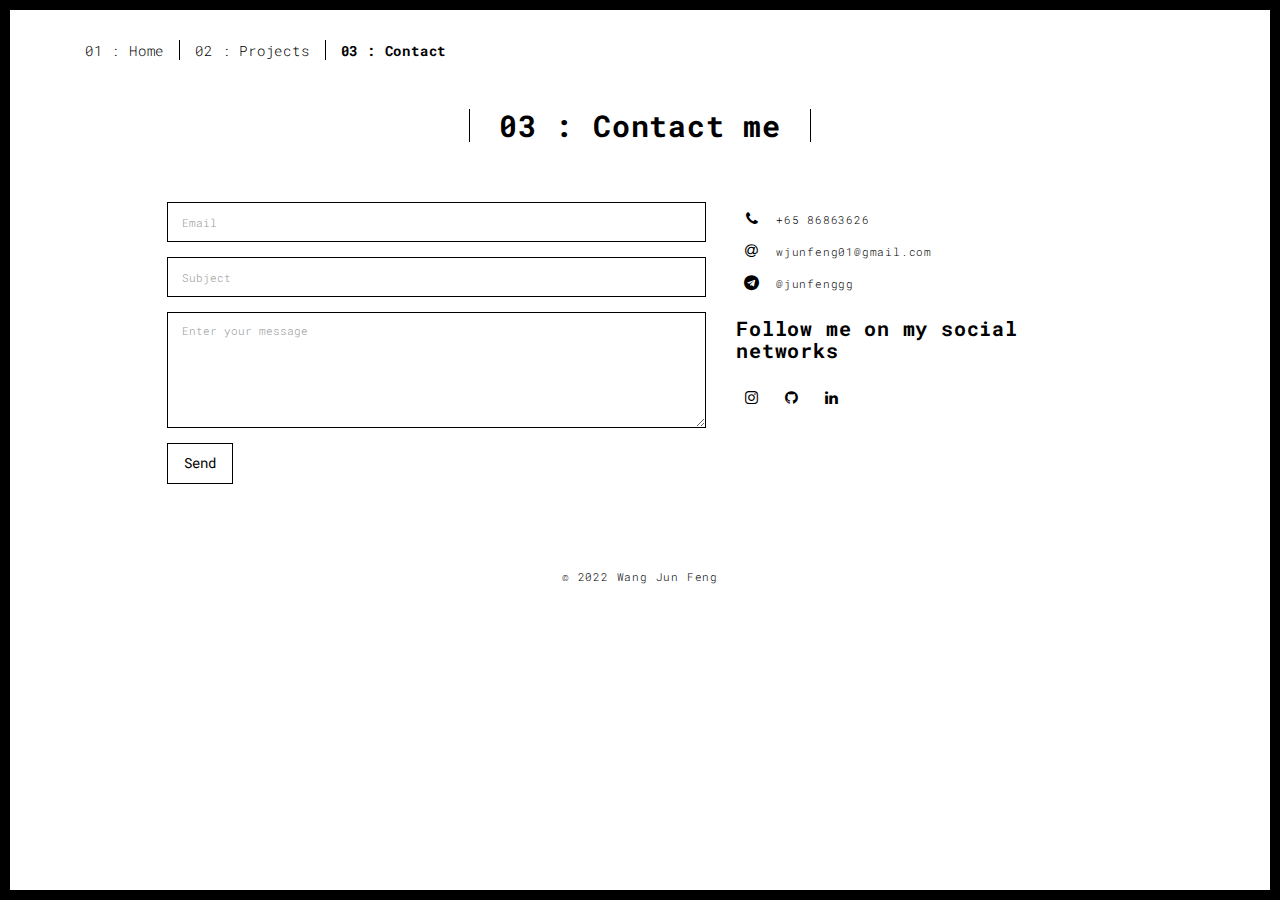
==== contact.html @ 7b4692ae "Initial commit" ====
<!DOCTYPE html>
<html lang="en">

<head>
  <meta charset="UTF-8">
  <meta content="IE=edge" http-equiv="X-UA-Compatible">
  <meta content="width=device-width,initial-scale=1" name="viewport">
  <meta content="description" name="description">
  <meta name="google" content="notranslate" />
  <meta content="Mashup templates have been developped by Orson.io team" name="author">

  <!-- Disable tap highlight on IE -->
  <meta name="msapplication-tap-highlight" content="no">

  <link rel="apple-touch-icon" sizes="180x180" href="./assets/apple-icon-180x180.png">
  <link rel="icon" href="favicon.ico">

  <title>Jun Feng's Site</title>

<link href="./main.3f6952e4.css" rel="stylesheet"></head>

<body class="">
<div id="site-border-left"></div>
<div id="site-border-right"></div>
<div id="site-border-top"></div>
<div id="site-border-bottom"></div>
 <!-- Add your content of header -->
<header>
  <nav class="navbar  navbar-fixed-top navbar-default">
    <div class="container">
        <button type="button" class="navbar-toggle collapsed" data-toggle="collapse" data-target="#navbar-collapse" aria-expanded="false">
          <span class="sr-only">Toggle navigation</span>
          <span class="icon-bar"></span>
          <span class="icon-bar"></span>
          <span class="icon-bar"></span>
        </button>

      <div class="collapse navbar-collapse" id="navbar-collapse">
        <ul class="nav navbar-nav ">
          <li><a href="./index.html" title="">01 : Home</a></li>
          <!-- <li><a href="./works.html" title="">02 : Works</a></li> -->
          <li><a href="./about.html" title="">02 : Projects</a></li>
          <li><a href="./contact.html" title="">03 : Contact</a></li>
          <!-- <li><a href="./components.html" title="">04 : Components</a></li> -->
        </ul>


      </div>
    </div>
  </nav>
</header>

<div class="section-container">
    <div class="container">
      <div class="row">
        <div class="col-xs-12">
          <div class="section-container-spacer text-center">
            <h1 class="h2">03 : Contact me</h1>
          </div>

          <div class="row">
            <div class="col-md-10 col-md-offset-1">
               <form action="mailto:wjunfeng01@gmail.com" class="reveal-content">
                  <div class="row">
                    <div class="col-md-7">
                      <div class="form-group">
                        <input type="email" class="form-control" id="email" placeholder="Email">
                      </div>
                      <div class="form-group">
                        <input type="text" class="form-control" id="subject" placeholder="Subject">
                      </div>
                      <div class="form-group">
                        <textarea class="form-control" rows="5" placeholder="Enter your message"></textarea>
                      </div>
                      <button type="submit" class="btn btn-default btn-lg">Send</button>
                    </div>
                    <div class="col-md-5 address-container">
                      <ul class="list-unstyled">
                        <li>
                          <span class="fa-icon">
                            <i class="fa fa-phone" aria-hidden="true"></i>
                          </span>
                          +65 86863626
                        </li>
                        <li>
                          <span class="fa-icon">
                            <i class="fa fa-at" aria-hidden="true"></i>
                          </span>
                          wjunfeng01@gmail.com
                        </li>
                        <li>
                          <span class="fa-icon">
                            <i class="fa fa fa-telegram" aria-hidden="true"></i>
                          </span>
                          @junfenggg
                        </li>
                      </ul>
                      <h3>Follow me on my social networks</h3>
                      <a href="https://www.instagram.com/invites/contact/?i=yk7pyolo1r8c&utm_content=5q2bgt" title="" class="fa-icon">
                        <i class="fa fa-instagram"></i>
                      </a>
                      <a href="https://github.com/wjunfeng01" title="" class="fa-icon">
                        <i class="fa fa-github"></i>
                      </a>
                      <a href="https://www.linkedin.com/in/wang-jun-feng-20235a168" title="" class="fa-icon">
                        <i class="fa fa-linkedin"></i>
                      </a>

                    </div>
                  </div>
                </form>
            </div>

          </div>

       </div>
      </div>
    </div>
  </div>


<footer class="footer-container text-center">
  <div class="container">
    <div class="row">
      <div class="col-xs-12">
        <p class="copyright">© 2022 Wang Jun Feng</p>
      </div>
    </div>
  </div>
</footer>

<script>
  document.addEventListener("DOMContentLoaded", function (event) {
     navActivePage();
  });
</script>

<!-- Google Analytics: change UA-XXXXX-X to be your site's ID

<script>
  (function (i, s, o, g, r, a, m) {
    i['GoogleAnalyticsObject'] = r; i[r] = i[r] || function () {
      (i[r].q = i[r].q || []).push(arguments)
    }, i[r].l = 1 * new Date(); a = s.createElement(o),
      m = s.getElementsByTagName(o)[0]; a.async = 1; a.src = g; m.parentNode.insertBefore(a, m)
  })(window, document, 'script', '//www.google-analytics.com/analytics.js', 'ga');
  ga('create', 'UA-XXXXX-X', 'auto');
  ga('send', 'pageview');
</script>

--> <script type="text/javascript" src="./main.70a66962.js"></script></body>

</html>
---- main.3f6952e4.css ----
@import url(https://fonts.googleapis.com/css?family=Roboto:900|Roboto+Mono:300,400,700);
@import url(https://maxcdn.bootstrapcdn.com/font-awesome/4.7.0/css/font-awesome.min.css);

/*!
 * Bootstrap v3.3.7 (http://getbootstrap.com)
 * Copyright 2011-2016 Twitter, Inc.
 * Licensed under MIT (https://github.com/twbs/bootstrap/blob/master/LICENSE)
 */
/*! normalize.css v3.0.3 | MIT License | github.com/necolas/normalize.css */
html {
  font-family: sans-serif;
  -ms-text-size-adjust: 100%;
  -webkit-text-size-adjust: 100%
}

body {
  margin: 0
}

article, aside, details, figcaption, figure, footer, header, hgroup, main, menu, nav, section, summary {
  display: block
}

audio, canvas, progress, video {
  display: inline-block;
  vertical-align: baseline
}

audio:not([controls]) {
  display: none;
  height: 0
}

[hidden], template {
  display: none
}

a {
  background-color: transparent
}

a:active, a:hover {
  outline: 0
}

abbr[title] {
  border-bottom: 1px dotted
}

b, strong {
  font-weight: 700
}

dfn {
  font-style: italic
}

h1 {
  font-size: 2em;
  margin: .67em 0
}

mark {
  background: #ff0;
  color: #000
}

small {
  font-size: 80%
}

sub, sup {
  font-size: 75%;
  line-height: 0;
  position: relative;
  vertical-align: baseline
}

sup {
  top: -.5em
}

sub {
  bottom: -.25em
}

img {
  border: 0
}

svg:not(:root) {
  overflow: hidden
}

figure {
  margin: 1em 40px
}

hr {
  box-sizing: content-box;
  height: 0
}

pre {
  overflow: auto
}

code, kbd, pre, samp {
  font-family: monospace, monospace;
  font-size: 1em
}

button, input, optgroup, select, textarea {
  color: inherit;
  font: inherit;
  margin: 0
}

button {
  overflow: visible
}

button, select {
  text-transform: none
}

button, html input[type=button], input[type=reset], input[type=submit] {
  -webkit-appearance: button;
  cursor: pointer
}

button[disabled], html input[disabled] {
  cursor: default
}

button::-moz-focus-inner, input::-moz-focus-inner {
  border: 0;
  padding: 0
}

input {
  line-height: normal
}

input[type=checkbox], input[type=radio] {
  box-sizing: border-box;
  padding: 0
}

input[type=number]::-webkit-inner-spin-button, input[type=number]::-webkit-outer-spin-button {
  height: auto
}

input[type=search] {
  -webkit-appearance: textfield;
  box-sizing: content-box
}

input[type=search]::-webkit-search-cancel-button, input[type=search]::-webkit-search-decoration {
  -webkit-appearance: none
}

fieldset {
  border: 1px solid silver;
  margin: 0 2px;
  padding: .35em .625em .75em
}

textarea {
  overflow: auto
}

optgroup {
  font-weight: 700
}

table {
  border-collapse: collapse;
  border-spacing: 0
}

td, th {
  padding: 0
}

/*! Source: https://github.com/h5bp/html5-boilerplate/blob/master/src/css/main.css */
@media print {
  *, :after, :before {
    background: transparent !important;
    color: #000 !important;
    box-shadow: none !important;
    text-shadow: none !important
  }

  a, a:visited {
    text-decoration: underline
  }

  a[href]:after {
    content: " (" attr(href) ")"
  }

  abbr[title]:after {
    content: " (" attr(title) ")"
  }

  a[href^="#"]:after, a[href^="javascript:"]:after {
    content: ""
  }

  blockquote, pre {
    border: 1px solid #999;
    page-break-inside: avoid
  }

  thead {
    display: table-header-group
  }

  img, tr {
    page-break-inside: avoid
  }

  img {
    max-width: 100% !important
  }

  h2, h3, p {
    orphans: 3;
    widows: 3
  }

  h2, h3 {
    page-break-after: avoid
  }

  .navbar {
    display: none
  }

  .btn>.caret, .dropup>.btn>.caret {
    border-top-color: #000 !important
  }

  .label {
    border: 1px solid #000
  }

  .table {
    border-collapse: collapse !important
  }

  .table td, .table th {
    background-color: #fff !important
  }

  .table-bordered td, .table-bordered th {
    border: 1px solid #ddd !important
  }
}

*, :after, :before {
  -webkit-box-sizing: border-box;
  -moz-box-sizing: border-box;
  box-sizing: border-box
}

html {
  font-size: 10px;
  -webkit-tap-highlight-color: transparent
}

body {
  font-family: Roboto Mono, Helvetica, Arial, sans-serif;
  font-size: 11px;
  line-height: 1.78;
  color: #000;
  background-color: #fff
}

button, input, select, textarea {
  font-family: inherit;
  font-size: inherit;
  line-height: inherit
}

a {
  color: #001aff;
  text-decoration: none
}

a:focus, a:hover {
  color: #0012b3;
  text-decoration: underline
}

a:focus {
  outline: 5px auto -webkit-focus-ring-color;
  outline-offset: -2px
}

figure {
  margin: 0
}

img {
  vertical-align: middle
}

.img-responsive {
  display: block;
  max-width: 100%;
  height: auto
}

.img-rounded {
  border-radius: 0
}

.img-thumbnail {
  padding: 4px;
  line-height: 1.78;
  background-color: #fff;
  border: 1px solid #ddd;
  border-radius: 0;
  -webkit-transition: all .2s ease-in-out;
  -o-transition: all .2s ease-in-out;
  transition: all .2s ease-in-out;
  display: inline-block;
  max-width: 100%;
  height: auto
}

.img-circle {
  border-radius: 50%
}

hr {
  margin-top: 19px;
  margin-bottom: 19px;
  border: 0;
  border-top: 1px solid #eee
}

.sr-only {
  position: absolute;
  width: 1px;
  height: 1px;
  margin: -1px;
  padding: 0;
  overflow: hidden;
  clip: rect(0, 0, 0, 0);
  border: 0
}

.sr-only-focusable:active, .sr-only-focusable:focus {
  position: static;
  width: auto;
  height: auto;
  margin: 0;
  overflow: visible;
  clip: auto
}

[role=button] {
  cursor: pointer
}

.h1, .h2, .h3, .h4, .h5, .h6, h1, h2, h3, h4, h5, h6 {
  font-family: Roboto Mono, Helvetica, Arial, sans-serif;
  font-weight: 700;
  line-height: 1.1;
  color: #000
}

.h1 .small, .h1 small, .h2 .small, .h2 small, .h3 .small, .h3 small, .h4 .small, .h4 small, .h5 .small, .h5 small, .h6 .small, .h6 small, h1 .small, h1 small, h2 .small, h2 small, h3 .small, h3 small, h4 .small, h4 small, h5 .small, h5 small, h6 .small, h6 small {
  font-weight: 400;
  line-height: 1;
  color: #777
}

.h1, .h2, .h3, h1, h2, h3 {
  margin-top: 19px;
  margin-bottom: 9.5px
}

.h1 .small, .h1 small, .h2 .small, .h2 small, .h3 .small, .h3 small, h1 .small, h1 small, h2 .small, h2 small, h3 .small, h3 small {
  font-size: 65%
}

.h4, .h5, .h6, h4, h5, h6 {
  margin-top: 9.5px;
  margin-bottom: 9.5px
}

.h4 .small, .h4 small, .h5 .small, .h5 small, .h6 .small, .h6 small, h4 .small, h4 small, h5 .small, h5 small, h6 .small, h6 small {
  font-size: 75%
}

.h1, h1 {
  font-size: 70px
}

.h2, h2 {
  font-size: 30px
}

.h3, h3 {
  font-size: 20px
}

.h4, .h5, h4, h5 {
  font-size: 11px
}

.h6, h6 {
  font-size: 10px
}

p {
  margin: 0 0 9.5px
}

.lead {
  margin-bottom: 19px;
  font-size: 12px;
  font-weight: 300;
  line-height: 1.4
}

@media (min-width:768px) {
  .lead {
    font-size: 16.5px
  }
}

.small, small {
  font-size: 90%
}

.mark, mark {
  background-color: #fcf8e3;
  padding: .2em
}

.text-left {
  text-align: left
}

.text-right {
  text-align: right
}

.text-center {
  text-align: center
}

.text-justify {
  text-align: justify
}

.text-nowrap {
  white-space: nowrap
}

.text-lowercase {
  text-transform: lowercase
}

.initialism, .text-uppercase {
  text-transform: uppercase
}

.text-capitalize {
  text-transform: capitalize
}

.text-muted {
  color: #777
}

.text-primary {
  color: #001aff
}

a.text-primary:focus, a.text-primary:hover {
  color: #0015cc
}

.text-success {
  color: #fff
}

a.text-success:focus, a.text-success:hover {
  color: #e6e6e6
}

.text-info {
  color: #31708f
}

a.text-info:focus, a.text-info:hover {
  color: #245269
}

.text-warning {
  color: #8a6d3b
}

a.text-warning:focus, a.text-warning:hover {
  color: #66512c
}

.text-danger {
  color: #fff
}

a.text-danger:focus, a.text-danger:hover {
  color: #e6e6e6
}

.bg-primary {
  color: #fff;
  background-color: #001aff
}

a.bg-primary:focus, a.bg-primary:hover {
  background-color: #0015cc
}

.bg-success, a.bg-success:focus, a.bg-success:hover {
  background-color: #000
}

.bg-info {
  background-color: #d9edf7
}

a.bg-info:focus, a.bg-info:hover {
  background-color: #afd9ee
}

.bg-warning {
  background-color: #fcf8e3
}

a.bg-warning:focus, a.bg-warning:hover {
  background-color: #f7ecb5
}

.bg-danger {
  background-color: red
}

a.bg-danger:focus, a.bg-danger:hover {
  background-color: #c00
}

.page-header {
  padding-bottom: 8.5px;
  margin: 38px 0 19px;
  border-bottom: 1px solid #eee
}

ol, ul {
  margin-top: 0;
  margin-bottom: 9.5px
}

ol ol, ol ul, ul ol, ul ul {
  margin-bottom: 0
}

.list-inline, .list-unstyled {
  padding-left: 0;
  list-style: none
}

.list-inline {
  margin-left: -5px
}

.list-inline>li {
  display: inline-block;
  padding-left: 5px;
  padding-right: 5px
}

dl {
  margin-top: 0;
  margin-bottom: 19px
}

dd, dt {
  line-height: 1.78
}

dt {
  font-weight: 700
}

dd {
  margin-left: 0
}

.dl-horizontal dd:after, .dl-horizontal dd:before {
  content: " ";
  display: table
}

.dl-horizontal dd:after {
  clear: both
}

@media (min-width:768px) {
  .dl-horizontal dt {
    float: left;
    width: 160px;
    clear: left;
    text-align: right;
    overflow: hidden;
    text-overflow: ellipsis;
    white-space: nowrap
  }

  .dl-horizontal dd {
    margin-left: 180px
  }
}

abbr[data-original-title], abbr[title] {
  cursor: help;
  border-bottom: 1px dotted #777
}

.initialism {
  font-size: 90%
}

blockquote {
  padding: 9.5px 19px;
  margin: 0 0 19px;
  font-size: 13.75px;
  border-left: 5px solid #eee
}

blockquote ol:last-child, blockquote p:last-child, blockquote ul:last-child {
  margin-bottom: 0
}

blockquote .small, blockquote footer, blockquote small {
  display: block;
  font-size: 80%;
  line-height: 1.78;
  color: #777
}

blockquote .small:before, blockquote footer:before, blockquote small:before {
  content: "\2014   \A0"
}

.blockquote-reverse, blockquote.pull-right {
  padding-right: 15px;
  padding-left: 0;
  border-right: 5px solid #eee;
  border-left: 0;
  text-align: right
}

.blockquote-reverse .small:before, .blockquote-reverse footer:before, .blockquote-reverse small:before, blockquote.pull-right .small:before, blockquote.pull-right footer:before, blockquote.pull-right small:before {
  content: ""
}

.blockquote-reverse .small:after, .blockquote-reverse footer:after, .blockquote-reverse small:after, blockquote.pull-right .small:after, blockquote.pull-right footer:after, blockquote.pull-right small:after {
  content: "\A0   \2014"
}

address {
  margin-bottom: 19px;
  font-style: normal;
  line-height: 1.78
}

code, kbd, pre, samp {
  font-family: Menlo, Monaco, Consolas, Courier New, monospace
}

code {
  color: #c7254e;
  background-color: #f9f2f4
}

code, kbd {
  padding: 2px 4px;
  font-size: 90%;
  border-radius: 0
}

kbd {
  color: #fff;
  background-color: #333;
  box-shadow: inset 0 -1px 0 rgba(0, 0, 0, .25)
}

kbd kbd {
  padding: 0;
  font-size: 100%;
  font-weight: 700;
  box-shadow: none
}

pre {
  display: block;
  padding: 9px;
  margin: 0 0 9.5px;
  font-size: 10px;
  line-height: 1.78;
  word-break: break-all;
  word-wrap: break-word;
  color: #333;
  background-color: #f5f5f5;
  border: 1px solid #ccc;
  border-radius: 0
}

pre code {
  padding: 0;
  font-size: inherit;
  color: inherit;
  white-space: pre-wrap;
  background-color: transparent;
  border-radius: 0
}

.pre-scrollable {
  max-height: 340px;
  overflow-y: scroll
}

.container {
  margin-right: auto;
  margin-left: auto;
  padding-left: 15px;
  padding-right: 15px
}

.container:after, .container:before {
  content: " ";
  display: table
}

.container:after {
  clear: both
}

@media (min-width:768px) {
  .container {
    width: 750px
  }
}

@media (min-width:992px) {
  .container {
    width: 970px
  }
}

@media (min-width:1200px) {
  .container {
    width: 1170px
  }
}

.container-fluid {
  margin-right: auto;
  margin-left: auto;
  padding-left: 15px;
  padding-right: 15px
}

.container-fluid:after, .container-fluid:before {
  content: " ";
  display: table
}

.container-fluid:after {
  clear: both
}

.row {
  margin-left: -15px;
  margin-right: -15px
}

.row:after, .row:before {
  content: " ";
  display: table
}

.row:after {
  clear: both
}

.col-lg-1, .col-lg-2, .col-lg-3, .col-lg-4, .col-lg-5, .col-lg-6, .col-lg-7, .col-lg-8, .col-lg-9, .col-lg-10, .col-lg-11, .col-lg-12, .col-md-1, .col-md-2, .col-md-3, .col-md-4, .col-md-5, .col-md-6, .col-md-7, .col-md-8, .col-md-9, .col-md-10, .col-md-11, .col-md-12, .col-sm-1, .col-sm-2, .col-sm-3, .col-sm-4, .col-sm-5, .col-sm-6, .col-sm-7, .col-sm-8, .col-sm-9, .col-sm-10, .col-sm-11, .col-sm-12, .col-xs-1, .col-xs-2, .col-xs-3, .col-xs-4, .col-xs-5, .col-xs-6, .col-xs-7, .col-xs-8, .col-xs-9, .col-xs-10, .col-xs-11, .col-xs-12 {
  position: relative;
  min-height: 1px;
  padding-left: 15px;
  padding-right: 15px
}

.col-xs-1, .col-xs-2, .col-xs-3, .col-xs-4, .col-xs-5, .col-xs-6, .col-xs-7, .col-xs-8, .col-xs-9, .col-xs-10, .col-xs-11, .col-xs-12 {
  float: left
}

.col-xs-1 {
  width: 8.33333%
}

.col-xs-2 {
  width: 16.66667%
}

.col-xs-3 {
  width: 25%
}

.col-xs-4 {
  width: 33.33333%
}

.col-xs-5 {
  width: 41.66667%
}

.col-xs-6 {
  width: 50%
}

.col-xs-7 {
  width: 58.33333%
}

.col-xs-8 {
  width: 66.66667%
}

.col-xs-9 {
  width: 75%
}

.col-xs-10 {
  width: 83.33333%
}

.col-xs-11 {
  width: 91.66667%
}

.col-xs-12 {
  width: 100%
}

.col-xs-pull-0 {
  right: auto
}

.col-xs-pull-1 {
  right: 8.33333%
}

.col-xs-pull-2 {
  right: 16.66667%
}

.col-xs-pull-3 {
  right: 25%
}

.col-xs-pull-4 {
  right: 33.33333%
}

.col-xs-pull-5 {
  right: 41.66667%
}

.col-xs-pull-6 {
  right: 50%
}

.col-xs-pull-7 {
  right: 58.33333%
}

.col-xs-pull-8 {
  right: 66.66667%
}

.col-xs-pull-9 {
  right: 75%
}

.col-xs-pull-10 {
  right: 83.33333%
}

.col-xs-pull-11 {
  right: 91.66667%
}

.col-xs-pull-12 {
  right: 100%
}

.col-xs-push-0 {
  left: auto
}

.col-xs-push-1 {
  left: 8.33333%
}

.col-xs-push-2 {
  left: 16.66667%
}

.col-xs-push-3 {
  left: 25%
}

.col-xs-push-4 {
  left: 33.33333%
}

.col-xs-push-5 {
  left: 41.66667%
}

.col-xs-push-6 {
  left: 50%
}

.col-xs-push-7 {
  left: 58.33333%
}

.col-xs-push-8 {
  left: 66.66667%
}

.col-xs-push-9 {
  left: 75%
}

.col-xs-push-10 {
  left: 83.33333%
}

.col-xs-push-11 {
  left: 91.66667%
}

.col-xs-push-12 {
  left: 100%
}

.col-xs-offset-0 {
  margin-left: 0
}

.col-xs-offset-1 {
  margin-left: 8.33333%
}

.col-xs-offset-2 {
  margin-left: 16.66667%
}

.col-xs-offset-3 {
  margin-left: 25%
}

.col-xs-offset-4 {
  margin-left: 33.33333%
}

.col-xs-offset-5 {
  margin-left: 41.66667%
}

.col-xs-offset-6 {
  margin-left: 50%
}

.col-xs-offset-7 {
  margin-left: 58.33333%
}

.col-xs-offset-8 {
  margin-left: 66.66667%
}

.col-xs-offset-9 {
  margin-left: 75%
}

.col-xs-offset-10 {
  margin-left: 83.33333%
}

.col-xs-offset-11 {
  margin-left: 91.66667%
}

.col-xs-offset-12 {
  margin-left: 100%
}

@media (min-width:768px) {
  .col-sm-1, .col-sm-2, .col-sm-3, .col-sm-4, .col-sm-5, .col-sm-6, .col-sm-7, .col-sm-8, .col-sm-9, .col-sm-10, .col-sm-11, .col-sm-12 {
    float: left
  }

  .col-sm-1 {
    width: 8.33333%
  }

  .col-sm-2 {
    width: 16.66667%
  }

  .col-sm-3 {
    width: 25%
  }

  .col-sm-4 {
    width: 33.33333%
  }

  .col-sm-5 {
    width: 41.66667%
  }

  .col-sm-6 {
    width: 50%
  }

  .col-sm-7 {
    width: 58.33333%
  }

  .col-sm-8 {
    width: 66.66667%
  }

  .col-sm-9 {
    width: 75%
  }

  .col-sm-10 {
    width: 83.33333%
  }

  .col-sm-11 {
    width: 91.66667%
  }

  .col-sm-12 {
    width: 100%
  }

  .col-sm-pull-0 {
    right: auto
  }

  .col-sm-pull-1 {
    right: 8.33333%
  }

  .col-sm-pull-2 {
    right: 16.66667%
  }

  .col-sm-pull-3 {
    right: 25%
  }

  .col-sm-pull-4 {
    right: 33.33333%
  }

  .col-sm-pull-5 {
    right: 41.66667%
  }

  .col-sm-pull-6 {
    right: 50%
  }

  .col-sm-pull-7 {
    right: 58.33333%
  }

  .col-sm-pull-8 {
    right: 66.66667%
  }

  .col-sm-pull-9 {
    right: 75%
  }

  .col-sm-pull-10 {
    right: 83.33333%
  }

  .col-sm-pull-11 {
    right: 91.66667%
  }

  .col-sm-pull-12 {
    right: 100%
  }

  .col-sm-push-0 {
    left: auto
  }

  .col-sm-push-1 {
    left: 8.33333%
  }

  .col-sm-push-2 {
    left: 16.66667%
  }

  .col-sm-push-3 {
    left: 25%
  }

  .col-sm-push-4 {
    left: 33.33333%
  }

  .col-sm-push-5 {
    left: 41.66667%
  }

  .col-sm-push-6 {
    left: 50%
  }

  .col-sm-push-7 {
    left: 58.33333%
  }

  .col-sm-push-8 {
    left: 66.66667%
  }

  .col-sm-push-9 {
    left: 75%
  }

  .col-sm-push-10 {
    left: 83.33333%
  }

  .col-sm-push-11 {
    left: 91.66667%
  }

  .col-sm-push-12 {
    left: 100%
  }

  .col-sm-offset-0 {
    margin-left: 0
  }

  .col-sm-offset-1 {
    margin-left: 8.33333%
  }

  .col-sm-offset-2 {
    margin-left: 16.66667%
  }

  .col-sm-offset-3 {
    margin-left: 25%
  }

  .col-sm-offset-4 {
    margin-left: 33.33333%
  }

  .col-sm-offset-5 {
    margin-left: 41.66667%
  }

  .col-sm-offset-6 {
    margin-left: 50%
  }

  .col-sm-offset-7 {
    margin-left: 58.33333%
  }

  .col-sm-offset-8 {
    margin-left: 66.66667%
  }

  .col-sm-offset-9 {
    margin-left: 75%
  }

  .col-sm-offset-10 {
    margin-left: 83.33333%
  }

  .col-sm-offset-11 {
    margin-left: 91.66667%
  }

  .col-sm-offset-12 {
    margin-left: 100%
  }
}

@media (min-width:992px) {
  .col-md-1, .col-md-2, .col-md-3, .col-md-4, .col-md-5, .col-md-6, .col-md-7, .col-md-8, .col-md-9, .col-md-10, .col-md-11, .col-md-12 {
    float: left
  }

  .col-md-1 {
    width: 8.33333%
  }

  .col-md-2 {
    width: 16.66667%
  }

  .col-md-3 {
    width: 25%
  }

  .col-md-4 {
    width: 33.33333%
  }

  .col-md-5 {
    width: 41.66667%
  }

  .col-md-6 {
    width: 50%
  }

  .col-md-7 {
    width: 58.33333%
  }

  .col-md-8 {
    width: 66.66667%
  }

  .col-md-9 {
    width: 75%
  }

  .col-md-10 {
    width: 83.33333%
  }

  .col-md-11 {
    width: 91.66667%
  }

  .col-md-12 {
    width: 100%
  }

  .col-md-pull-0 {
    right: auto
  }

  .col-md-pull-1 {
    right: 8.33333%
  }

  .col-md-pull-2 {
    right: 16.66667%
  }

  .col-md-pull-3 {
    right: 25%
  }

  .col-md-pull-4 {
    right: 33.33333%
  }

  .col-md-pull-5 {
    right: 41.66667%
  }

  .col-md-pull-6 {
    right: 50%
  }

  .col-md-pull-7 {
    right: 58.33333%
  }

  .col-md-pull-8 {
    right: 66.66667%
  }

  .col-md-pull-9 {
    right: 75%
  }

  .col-md-pull-10 {
    right: 83.33333%
  }

  .col-md-pull-11 {
    right: 91.66667%
  }

  .col-md-pull-12 {
    right: 100%
  }

  .col-md-push-0 {
    left: auto
  }

  .col-md-push-1 {
    left: 8.33333%
  }

  .col-md-push-2 {
    left: 16.66667%
  }

  .col-md-push-3 {
    left: 25%
  }

  .col-md-push-4 {
    left: 33.33333%
  }

  .col-md-push-5 {
    left: 41.66667%
  }

  .col-md-push-6 {
    left: 50%
  }

  .col-md-push-7 {
    left: 58.33333%
  }

  .col-md-push-8 {
    left: 66.66667%
  }

  .col-md-push-9 {
    left: 75%
  }

  .col-md-push-10 {
    left: 83.33333%
  }

  .col-md-push-11 {
    left: 91.66667%
  }

  .col-md-push-12 {
    left: 100%
  }

  .col-md-offset-0 {
    margin-left: 0
  }

  .col-md-offset-1 {
    margin-left: 8.33333%
  }

  .col-md-offset-2 {
    margin-left: 16.66667%
  }

  .col-md-offset-3 {
    margin-left: 25%
  }

  .col-md-offset-4 {
    margin-left: 33.33333%
  }

  .col-md-offset-5 {
    margin-left: 41.66667%
  }

  .col-md-offset-6 {
    margin-left: 50%
  }

  .col-md-offset-7 {
    margin-left: 58.33333%
  }

  .col-md-offset-8 {
    margin-left: 66.66667%
  }

  .col-md-offset-9 {
    margin-left: 75%
  }

  .col-md-offset-10 {
    margin-left: 83.33333%
  }

  .col-md-offset-11 {
    margin-left: 91.66667%
  }

  .col-md-offset-12 {
    margin-left: 100%
  }
}

@media (min-width:1200px) {
  .col-lg-1, .col-lg-2, .col-lg-3, .col-lg-4, .col-lg-5, .col-lg-6, .col-lg-7, .col-lg-8, .col-lg-9, .col-lg-10, .col-lg-11, .col-lg-12 {
    float: left
  }

  .col-lg-1 {
    width: 8.33333%
  }

  .col-lg-2 {
    width: 16.66667%
  }

  .col-lg-3 {
    width: 25%
  }

  .col-lg-4 {
    width: 33.33333%
  }

  .col-lg-5 {
    width: 41.66667%
  }

  .col-lg-6 {
    width: 50%
  }

  .col-lg-7 {
    width: 58.33333%
  }

  .col-lg-8 {
    width: 66.66667%
  }

  .col-lg-9 {
    width: 75%
  }

  .col-lg-10 {
    width: 83.33333%
  }

  .col-lg-11 {
    width: 91.66667%
  }

  .col-lg-12 {
    width: 100%
  }

  .col-lg-pull-0 {
    right: auto
  }

  .col-lg-pull-1 {
    right: 8.33333%
  }

  .col-lg-pull-2 {
    right: 16.66667%
  }

  .col-lg-pull-3 {
    right: 25%
  }

  .col-lg-pull-4 {
    right: 33.33333%
  }

  .col-lg-pull-5 {
    right: 41.66667%
  }

  .col-lg-pull-6 {
    right: 50%
  }

  .col-lg-pull-7 {
    right: 58.33333%
  }

  .col-lg-pull-8 {
    right: 66.66667%
  }

  .col-lg-pull-9 {
    right: 75%
  }

  .col-lg-pull-10 {
    right: 83.33333%
  }

  .col-lg-pull-11 {
    right: 91.66667%
  }

  .col-lg-pull-12 {
    right: 100%
  }

  .col-lg-push-0 {
    left: auto
  }

  .col-lg-push-1 {
    left: 8.33333%
  }

  .col-lg-push-2 {
    left: 16.66667%
  }

  .col-lg-push-3 {
    left: 25%
  }

  .col-lg-push-4 {
    left: 33.33333%
  }

  .col-lg-push-5 {
    left: 41.66667%
  }

  .col-lg-push-6 {
    left: 50%
  }

  .col-lg-push-7 {
    left: 58.33333%
  }

  .col-lg-push-8 {
    left: 66.66667%
  }

  .col-lg-push-9 {
    left: 75%
  }

  .col-lg-push-10 {
    left: 83.33333%
  }

  .col-lg-push-11 {
    left: 91.66667%
  }

  .col-lg-push-12 {
    left: 100%
  }

  .col-lg-offset-0 {
    margin-left: 0
  }

  .col-lg-offset-1 {
    margin-left: 8.33333%
  }

  .col-lg-offset-2 {
    margin-left: 16.66667%
  }

  .col-lg-offset-3 {
    margin-left: 25%
  }

  .col-lg-offset-4 {
    margin-left: 33.33333%
  }

  .col-lg-offset-5 {
    margin-left: 41.66667%
  }

  .col-lg-offset-6 {
    margin-left: 50%
  }

  .col-lg-offset-7 {
    margin-left: 58.33333%
  }

  .col-lg-offset-8 {
    margin-left: 66.66667%
  }

  .col-lg-offset-9 {
    margin-left: 75%
  }

  .col-lg-offset-10 {
    margin-left: 83.33333%
  }

  .col-lg-offset-11 {
    margin-left: 91.66667%
  }

  .col-lg-offset-12 {
    margin-left: 100%
  }
}

table {
  background-color: transparent
}

caption {
  padding-top: 8px;
  padding-bottom: 8px;
  color: #777
}

caption, th {
  text-align: left
}

.table {
  width: 100%;
  max-width: 100%;
  margin-bottom: 19px
}

.table>tbody>tr>td, .table>tbody>tr>th, .table>tfoot>tr>td, .table>tfoot>tr>th, .table>thead>tr>td, .table>thead>tr>th {
  padding: 8px;
  line-height: 1.78;
  vertical-align: top;
  border-top: 1px solid #ddd
}

.table>thead>tr>th {
  vertical-align: bottom;
  border-bottom: 2px solid #ddd
}

.table>caption+thead>tr:first-child>td, .table>caption+thead>tr:first-child>th, .table>colgroup+thead>tr:first-child>td, .table>colgroup+thead>tr:first-child>th, .table>thead:first-child>tr:first-child>td, .table>thead:first-child>tr:first-child>th {
  border-top: 0
}

.table>tbody+tbody {
  border-top: 2px solid #ddd
}

.table .table {
  background-color: #fff
}

.table-condensed>tbody>tr>td, .table-condensed>tbody>tr>th, .table-condensed>tfoot>tr>td, .table-condensed>tfoot>tr>th, .table-condensed>thead>tr>td, .table-condensed>thead>tr>th {
  padding: 5px
}

.table-bordered, .table-bordered>tbody>tr>td, .table-bordered>tbody>tr>th, .table-bordered>tfoot>tr>td, .table-bordered>tfoot>tr>th, .table-bordered>thead>tr>td, .table-bordered>thead>tr>th {
  border: 1px solid #ddd
}

.table-bordered>thead>tr>td, .table-bordered>thead>tr>th {
  border-bottom-width: 2px
}

.table-striped>tbody>tr:nth-of-type(odd) {
  background-color: #f9f9f9
}

.table-hover>tbody>tr:hover {
  background-color: #f5f5f5
}

table col[class*=col-] {
  position: static;
  float: none;
  display: table-column
}

table td[class*=col-], table th[class*=col-] {
  position: static;
  float: none;
  display: table-cell
}

.table>tbody>tr.active>td, .table>tbody>tr.active>th, .table>tbody>tr>td.active, .table>tbody>tr>th.active, .table>tfoot>tr.active>td, .table>tfoot>tr.active>th, .table>tfoot>tr>td.active, .table>tfoot>tr>th.active, .table>thead>tr.active>td, .table>thead>tr.active>th, .table>thead>tr>td.active, .table>thead>tr>th.active {
  background-color: #f5f5f5
}

.table-hover>tbody>tr.active:hover>td, .table-hover>tbody>tr.active:hover>th, .table-hover>tbody>tr:hover>.active, .table-hover>tbody>tr>td.active:hover, .table-hover>tbody>tr>th.active:hover {
  background-color: #e8e8e8
}

.table-hover>tbody>tr.success:hover>td, .table-hover>tbody>tr.success:hover>th, .table-hover>tbody>tr:hover>.success, .table-hover>tbody>tr>td.success:hover, .table-hover>tbody>tr>th.success:hover, .table>tbody>tr.success>td, .table>tbody>tr.success>th, .table>tbody>tr>td.success, .table>tbody>tr>th.success, .table>tfoot>tr.success>td, .table>tfoot>tr.success>th, .table>tfoot>tr>td.success, .table>tfoot>tr>th.success, .table>thead>tr.success>td, .table>thead>tr.success>th, .table>thead>tr>td.success, .table>thead>tr>th.success {
  background-color: #000
}

.table>tbody>tr.info>td, .table>tbody>tr.info>th, .table>tbody>tr>td.info, .table>tbody>tr>th.info, .table>tfoot>tr.info>td, .table>tfoot>tr.info>th, .table>tfoot>tr>td.info, .table>tfoot>tr>th.info, .table>thead>tr.info>td, .table>thead>tr.info>th, .table>thead>tr>td.info, .table>thead>tr>th.info {
  background-color: #d9edf7
}

.table-hover>tbody>tr.info:hover>td, .table-hover>tbody>tr.info:hover>th, .table-hover>tbody>tr:hover>.info, .table-hover>tbody>tr>td.info:hover, .table-hover>tbody>tr>th.info:hover {
  background-color: #c4e3f3
}

.table>tbody>tr.warning>td, .table>tbody>tr.warning>th, .table>tbody>tr>td.warning, .table>tbody>tr>th.warning, .table>tfoot>tr.warning>td, .table>tfoot>tr.warning>th, .table>tfoot>tr>td.warning, .table>tfoot>tr>th.warning, .table>thead>tr.warning>td, .table>thead>tr.warning>th, .table>thead>tr>td.warning, .table>thead>tr>th.warning {
  background-color: #fcf8e3
}

.table-hover>tbody>tr.warning:hover>td, .table-hover>tbody>tr.warning:hover>th, .table-hover>tbody>tr:hover>.warning, .table-hover>tbody>tr>td.warning:hover, .table-hover>tbody>tr>th.warning:hover {
  background-color: #faf2cc
}

.table>tbody>tr.danger>td, .table>tbody>tr.danger>th, .table>tbody>tr>td.danger, .table>tbody>tr>th.danger, .table>tfoot>tr.danger>td, .table>tfoot>tr.danger>th, .table>tfoot>tr>td.danger, .table>tfoot>tr>th.danger, .table>thead>tr.danger>td, .table>thead>tr.danger>th, .table>thead>tr>td.danger, .table>thead>tr>th.danger {
  background-color: red
}

.table-hover>tbody>tr.danger:hover>td, .table-hover>tbody>tr.danger:hover>th, .table-hover>tbody>tr:hover>.danger, .table-hover>tbody>tr>td.danger:hover, .table-hover>tbody>tr>th.danger:hover {
  background-color: #e60000
}

.table-responsive {
  overflow-x: auto;
  min-height: .01%
}

@media screen and (max-width:767px) {
  .table-responsive {
    width: 100%;
    margin-bottom: 14.25px;
    overflow-y: hidden;
    -ms-overflow-style: -ms-autohiding-scrollbar;
    border: 1px solid #ddd
  }

  .table-responsive>.table {
    margin-bottom: 0
  }

  .table-responsive>.table>tbody>tr>td, .table-responsive>.table>tbody>tr>th, .table-responsive>.table>tfoot>tr>td, .table-responsive>.table>tfoot>tr>th, .table-responsive>.table>thead>tr>td, .table-responsive>.table>thead>tr>th {
    white-space: nowrap
  }

  .table-responsive>.table-bordered {
    border: 0
  }

  .table-responsive>.table-bordered>tbody>tr>td:first-child, .table-responsive>.table-bordered>tbody>tr>th:first-child, .table-responsive>.table-bordered>tfoot>tr>td:first-child, .table-responsive>.table-bordered>tfoot>tr>th:first-child, .table-responsive>.table-bordered>thead>tr>td:first-child, .table-responsive>.table-bordered>thead>tr>th:first-child {
    border-left: 0
  }

  .table-responsive>.table-bordered>tbody>tr>td:last-child, .table-responsive>.table-bordered>tbody>tr>th:last-child, .table-responsive>.table-bordered>tfoot>tr>td:last-child, .table-responsive>.table-bordered>tfoot>tr>th:last-child, .table-responsive>.table-bordered>thead>tr>td:last-child, .table-responsive>.table-bordered>thead>tr>th:last-child {
    border-right: 0
  }

  .table-responsive>.table-bordered>tbody>tr:last-child>td, .table-responsive>.table-bordered>tbody>tr:last-child>th, .table-responsive>.table-bordered>tfoot>tr:last-child>td, .table-responsive>.table-bordered>tfoot>tr:last-child>th {
    border-bottom: 0
  }
}

fieldset {
  margin: 0;
  min-width: 0
}

fieldset, legend {
  padding: 0;
  border: 0
}

legend {
  display: block;
  width: 100%;
  margin-bottom: 19px;
  font-size: 16.5px;
  line-height: inherit;
  color: #333;
  border-bottom: 1px solid #e5e5e5
}

label {
  display: inline-block;
  max-width: 100%;
  margin-bottom: 5px;
  font-weight: 700
}

input[type=search] {
  -webkit-box-sizing: border-box;
  -moz-box-sizing: border-box;
  box-sizing: border-box
}

input[type=checkbox], input[type=radio] {
  margin: 4px 0 0;
  margin-top: 1px\9;
  line-height: normal
}

input[type=file] {
  display: block
}

input[type=range] {
  display: block;
  width: 100%
}

select[multiple], select[size] {
  height: auto
}

input[type=checkbox]:focus, input[type=file]:focus, input[type=radio]:focus {
  outline: 5px auto -webkit-focus-ring-color;
  outline-offset: -2px
}

output {
  padding-top: 9px
}

.form-control, output {
  display: block;
  font-size: 11px;
  line-height: 1.78;
  color: #555
}

.form-control {
  width: 100%;
  height: 40px;
  padding: 8px 14px;
  background-color: #fff;
  background-image: none;
  border: 1px solid #000;
  border-radius: 0;
  -webkit-box-shadow: inset 0 1px 1px rgba(0, 0, 0, .075);
  box-shadow: inset 0 1px 1px rgba(0, 0, 0, .075);
  -webkit-transition: border-color .15s ease-in-out, box-shadow .15s ease-in-out;
  -o-transition: border-color ease-in-out .15s, box-shadow ease-in-out .15s;
  transition: border-color .15s ease-in-out, box-shadow .15s ease-in-out
}

.form-control:focus {
  border-color: #66afe9;
  -webkit-box-shadow: inset 0 1px 1px rgba(0, 0, 0, .075), 0 0 8px rgba(102, 175, 233, .6);
  box-shadow: inset 0 1px 1px rgba(0, 0, 0, .075), 0 0 8px rgba(102, 175, 233, .6)
}

.form-control::-moz-placeholder {
  color: #999;
  opacity: 1
}

.form-control:-ms-input-placeholder {
  color: #999
}

.form-control::-webkit-input-placeholder {
  color: #999
}

.form-control::-ms-expand {
  border: 0;
  background-color: transparent
}

.form-control[disabled], .form-control[readonly], fieldset[disabled] .form-control {
  background-color: #eee;
  opacity: 1
}

.form-control[disabled], fieldset[disabled] .form-control {
  cursor: not-allowed
}

textarea.form-control {
  height: auto
}

input[type=search] {
  -webkit-appearance: none
}

@media screen and (-webkit-min-device-pixel-ratio:0) {
  input[type=date].form-control, input[type=datetime-local].form-control, input[type=month].form-control, input[type=time].form-control {
    line-height: 40px
  }

  .input-group-sm>.input-group-btn>input[type=date].btn, .input-group-sm>.input-group-btn>input[type=datetime-local].btn, .input-group-sm>.input-group-btn>input[type=month].btn, .input-group-sm>.input-group-btn>input[type=time].btn, .input-group-sm>input[type=date].form-control, .input-group-sm>input[type=date].input-group-addon, .input-group-sm>input[type=datetime-local].form-control, .input-group-sm>input[type=datetime-local].input-group-addon, .input-group-sm>input[type=month].form-control, .input-group-sm>input[type=month].input-group-addon, .input-group-sm>input[type=time].form-control, .input-group-sm>input[type=time].input-group-addon, .input-group-sm input[type=date], .input-group-sm input[type=datetime-local], .input-group-sm input[type=month], .input-group-sm input[type=time], input[type=date].input-sm, input[type=datetime-local].input-sm, input[type=month].input-sm, input[type=time].input-sm {
    line-height: 27px
  }

  .input-group-lg>.input-group-btn>input[type=date].btn, .input-group-lg>.input-group-btn>input[type=datetime-local].btn, .input-group-lg>.input-group-btn>input[type=month].btn, .input-group-lg>.input-group-btn>input[type=time].btn, .input-group-lg>input[type=date].form-control, .input-group-lg>input[type=date].input-group-addon, .input-group-lg>input[type=datetime-local].form-control, .input-group-lg>input[type=datetime-local].input-group-addon, .input-group-lg>input[type=month].form-control, .input-group-lg>input[type=month].input-group-addon, .input-group-lg>input[type=time].form-control, .input-group-lg>input[type=time].input-group-addon, .input-group-lg input[type=date], .input-group-lg input[type=datetime-local], .input-group-lg input[type=month], .input-group-lg input[type=time], input[type=date].input-lg, input[type=datetime-local].input-lg, input[type=month].input-lg, input[type=time].input-lg {
    line-height: 41px
  }
}

.form-group {
  margin-bottom: 15px
}

.checkbox, .radio {
  position: relative;
  display: block;
  margin-top: 10px;
  margin-bottom: 10px
}

.checkbox label, .radio label {
  min-height: 19px;
  padding-left: 20px;
  margin-bottom: 0;
  font-weight: 400;
  cursor: pointer
}

.checkbox-inline input[type=checkbox], .checkbox input[type=checkbox], .radio-inline input[type=radio], .radio input[type=radio] {
  position: absolute;
  margin-left: -20px;
  margin-top: 4px\9
}

.checkbox+.checkbox, .radio+.radio {
  margin-top: -5px
}

.checkbox-inline, .radio-inline {
  position: relative;
  display: inline-block;
  padding-left: 20px;
  margin-bottom: 0;
  vertical-align: middle;
  font-weight: 400;
  cursor: pointer
}

.checkbox-inline+.checkbox-inline, .radio-inline+.radio-inline {
  margin-top: 0;
  margin-left: 10px
}

.checkbox-inline.disabled, .checkbox.disabled label, .radio-inline.disabled, .radio.disabled label, fieldset[disabled] .checkbox-inline, fieldset[disabled] .checkbox label, fieldset[disabled] .radio-inline, fieldset[disabled] .radio label, fieldset[disabled] input[type=checkbox], fieldset[disabled] input[type=radio], input[type=checkbox].disabled, input[type=checkbox][disabled], input[type=radio].disabled, input[type=radio][disabled] {
  cursor: not-allowed
}

.form-control-static {
  padding-top: 9px;
  padding-bottom: 9px;
  margin-bottom: 0;
  min-height: 30px
}

.form-control-static.input-lg, .form-control-static.input-sm, .input-group-lg>.form-control-static.form-control, .input-group-lg>.form-control-static.input-group-addon, .input-group-lg>.input-group-btn>.form-control-static.btn, .input-group-sm>.form-control-static.form-control, .input-group-sm>.form-control-static.input-group-addon, .input-group-sm>.input-group-btn>.form-control-static.btn {
  padding-left: 0;
  padding-right: 0
}

.input-group-sm>.form-control, .input-group-sm>.input-group-addon, .input-group-sm>.input-group-btn>.btn, .input-sm {
  height: 27px;
  padding: 5px 10px;
  font-size: 10px;
  line-height: 1.5;
  border-radius: 0
}

.input-group-sm>.input-group-btn>select.btn, .input-group-sm>select.form-control, .input-group-sm>select.input-group-addon, select.input-sm {
  height: 27px;
  line-height: 27px
}

.input-group-sm>.input-group-btn>select[multiple].btn, .input-group-sm>.input-group-btn>textarea.btn, .input-group-sm>select[multiple].form-control, .input-group-sm>select[multiple].input-group-addon, .input-group-sm>textarea.form-control, .input-group-sm>textarea.input-group-addon, select[multiple].input-sm, textarea.input-sm {
  height: auto
}

.form-group-sm .form-control {
  height: 27px;
  padding: 5px 10px;
  font-size: 10px;
  line-height: 1.5;
  border-radius: 0
}

.form-group-sm select.form-control {
  height: 27px;
  line-height: 27px
}

.form-group-sm select[multiple].form-control, .form-group-sm textarea.form-control {
  height: auto
}

.form-group-sm .form-control-static {
  height: 27px;
  min-height: 29px;
  padding: 6px 10px;
  font-size: 10px;
  line-height: 1.5
}

.input-group-lg>.form-control, .input-group-lg>.input-group-addon, .input-group-lg>.input-group-btn>.btn, .input-lg {
  height: 41px;
  padding: 10px 16px;
  font-size: 14px;
  line-height: 1.33333;
  border-radius: 0
}

.input-group-lg>.input-group-btn>select.btn, .input-group-lg>select.form-control, .input-group-lg>select.input-group-addon, select.input-lg {
  height: 41px;
  line-height: 41px
}

.input-group-lg>.input-group-btn>select[multiple].btn, .input-group-lg>.input-group-btn>textarea.btn, .input-group-lg>select[multiple].form-control, .input-group-lg>select[multiple].input-group-addon, .input-group-lg>textarea.form-control, .input-group-lg>textarea.input-group-addon, select[multiple].input-lg, textarea.input-lg {
  height: auto
}

.form-group-lg .form-control {
  height: 41px;
  padding: 10px 16px;
  font-size: 14px;
  line-height: 1.33333;
  border-radius: 0
}

.form-group-lg select.form-control {
  height: 41px;
  line-height: 41px
}

.form-group-lg select[multiple].form-control, .form-group-lg textarea.form-control {
  height: auto
}

.form-group-lg .form-control-static {
  height: 41px;
  min-height: 33px;
  padding: 11px 16px;
  font-size: 14px;
  line-height: 1.33333
}

.has-feedback {
  position: relative
}

.has-feedback .form-control {
  padding-right: 50px
}

.form-control-feedback {
  position: absolute;
  top: 0;
  right: 0;
  z-index: 2;
  display: block;
  width: 40px;
  height: 40px;
  line-height: 40px;
  text-align: center;
  pointer-events: none
}

.form-group-lg .form-control+.form-control-feedback, .input-group-lg+.form-control-feedback, .input-group-lg>.form-control+.form-control-feedback, .input-group-lg>.input-group-addon+.form-control-feedback, .input-group-lg>.input-group-btn>.btn+.form-control-feedback, .input-lg+.form-control-feedback {
  width: 41px;
  height: 41px;
  line-height: 41px
}

.form-group-sm .form-control+.form-control-feedback, .input-group-sm+.form-control-feedback, .input-group-sm>.form-control+.form-control-feedback, .input-group-sm>.input-group-addon+.form-control-feedback, .input-group-sm>.input-group-btn>.btn+.form-control-feedback, .input-sm+.form-control-feedback {
  width: 27px;
  height: 27px;
  line-height: 27px
}

.has-success .checkbox, .has-success .checkbox-inline, .has-success.checkbox-inline label, .has-success.checkbox label, .has-success .control-label, .has-success .help-block, .has-success .radio, .has-success .radio-inline, .has-success.radio-inline label, .has-success.radio label {
  color: #fff
}

.has-success .form-control {
  border-color: #fff;
  -webkit-box-shadow: inset 0 1px 1px rgba(0, 0, 0, .075);
  box-shadow: inset 0 1px 1px rgba(0, 0, 0, .075)
}

.has-success .form-control:focus {
  border-color: #e6e6e6;
  -webkit-box-shadow: inset 0 1px 1px rgba(0, 0, 0, .075), 0 0 6px #fff;
  box-shadow: inset 0 1px 1px rgba(0, 0, 0, .075), 0 0 6px #fff
}

.has-success .input-group-addon {
  color: #fff;
  border-color: #fff;
  background-color: #000
}

.has-success .form-control-feedback {
  color: #fff
}

.has-warning .checkbox, .has-warning .checkbox-inline, .has-warning.checkbox-inline label, .has-warning.checkbox label, .has-warning .control-label, .has-warning .help-block, .has-warning .radio, .has-warning .radio-inline, .has-warning.radio-inline label, .has-warning.radio label {
  color: #8a6d3b
}

.has-warning .form-control {
  border-color: #8a6d3b;
  -webkit-box-shadow: inset 0 1px 1px rgba(0, 0, 0, .075);
  box-shadow: inset 0 1px 1px rgba(0, 0, 0, .075)
}

.has-warning .form-control:focus {
  border-color: #66512c;
  -webkit-box-shadow: inset 0 1px 1px rgba(0, 0, 0, .075), 0 0 6px #c0a16b;
  box-shadow: inset 0 1px 1px rgba(0, 0, 0, .075), 0 0 6px #c0a16b
}

.has-warning .input-group-addon {
  color: #8a6d3b;
  border-color: #8a6d3b;
  background-color: #fcf8e3
}

.has-warning .form-control-feedback {
  color: #8a6d3b
}

.has-error .checkbox, .has-error .checkbox-inline, .has-error.checkbox-inline label, .has-error.checkbox label, .has-error .control-label, .has-error .help-block, .has-error .radio, .has-error .radio-inline, .has-error.radio-inline label, .has-error.radio label {
  color: #fff
}

.has-error .form-control {
  border-color: #fff;
  -webkit-box-shadow: inset 0 1px 1px rgba(0, 0, 0, .075);
  box-shadow: inset 0 1px 1px rgba(0, 0, 0, .075)
}

.has-error .form-control:focus {
  border-color: #e6e6e6;
  -webkit-box-shadow: inset 0 1px 1px rgba(0, 0, 0, .075), 0 0 6px #fff;
  box-shadow: inset 0 1px 1px rgba(0, 0, 0, .075), 0 0 6px #fff
}

.has-error .input-group-addon {
  color: #fff;
  border-color: #fff;
  background-color: red
}

.has-error .form-control-feedback {
  color: #fff
}

.has-feedback label~.form-control-feedback {
  top: 24px
}

.has-feedback label.sr-only~.form-control-feedback {
  top: 0
}

.help-block {
  display: block;
  margin-top: 5px;
  margin-bottom: 10px;
  color: #404040
}

@media (min-width:768px) {
  .form-inline .form-group {
    display: inline-block;
    margin-bottom: 0;
    vertical-align: middle
  }

  .form-inline .form-control {
    display: inline-block;
    width: auto;
    vertical-align: middle
  }

  .form-inline .form-control-static {
    display: inline-block
  }

  .form-inline .input-group {
    display: inline-table;
    vertical-align: middle
  }

  .form-inline .input-group .form-control, .form-inline .input-group .input-group-addon, .form-inline .input-group .input-group-btn {
    width: auto
  }

  .form-inline .input-group>.form-control {
    width: 100%
  }

  .form-inline .control-label {
    margin-bottom: 0;
    vertical-align: middle
  }

  .form-inline .checkbox, .form-inline .radio {
    display: inline-block;
    margin-top: 0;
    margin-bottom: 0;
    vertical-align: middle
  }

  .form-inline .checkbox label, .form-inline .radio label {
    padding-left: 0
  }

  .form-inline .checkbox input[type=checkbox], .form-inline .radio input[type=radio] {
    position: relative;
    margin-left: 0
  }

  .form-inline .has-feedback .form-control-feedback {
    top: 0
  }
}

.form-horizontal .checkbox, .form-horizontal .checkbox-inline, .form-horizontal .radio, .form-horizontal .radio-inline {
  margin-top: 0;
  margin-bottom: 0;
  padding-top: 9px
}

.form-horizontal .checkbox, .form-horizontal .radio {
  min-height: 28px
}

.form-horizontal .form-group {
  margin-left: -15px;
  margin-right: -15px
}

.form-horizontal .form-group:after, .form-horizontal .form-group:before {
  content: " ";
  display: table
}

.form-horizontal .form-group:after {
  clear: both
}

@media (min-width:768px) {
  .form-horizontal .control-label {
    text-align: right;
    margin-bottom: 0;
    padding-top: 9px
  }
}

.form-horizontal .has-feedback .form-control-feedback {
  right: 15px
}

@media (min-width:768px) {
  .form-horizontal .form-group-lg .control-label {
    padding-top: 11px;
    font-size: 14px
  }
}

@media (min-width:768px) {
  .form-horizontal .form-group-sm .control-label {
    padding-top: 6px;
    font-size: 10px
  }
}

.btn {
  display: inline-block;
  margin-bottom: 0;
  font-weight: 400;
  text-align: center;
  vertical-align: middle;
  touch-action: manipulation;
  cursor: pointer;
  background-image: none;
  border: 1px solid transparent;
  white-space: nowrap;
  padding: 8px 14px;
  font-size: 11px;
  line-height: 1.78;
  border-radius: 0;
  -webkit-user-select: none;
  -moz-user-select: none;
  -ms-user-select: none;
  user-select: none
}

.btn.active.focus, .btn.active:focus, .btn.focus, .btn:active.focus, .btn:active:focus, .btn:focus {
  outline: 5px auto -webkit-focus-ring-color;
  outline-offset: -2px
}

.btn.focus, .btn:focus, .btn:hover {
  color: #000;
  text-decoration: none
}

.btn.active, .btn:active {
  outline: 0;
  background-image: none;
  -webkit-box-shadow: inset 0 3px 5px rgba(0, 0, 0, .125);
  box-shadow: inset 0 3px 5px rgba(0, 0, 0, .125)
}

.btn.disabled, .btn[disabled], fieldset[disabled] .btn {
  cursor: not-allowed;
  opacity: .65;
  filter: alpha(opacity=65);
  -webkit-box-shadow: none;
  box-shadow: none
}

a.btn.disabled, fieldset[disabled] a.btn {
  pointer-events: none
}

.btn-default, .btn-default.active, .btn-default.active.focus, .btn-default.active:focus, .btn-default.active:hover, .btn-default.focus, .btn-default:active, .btn-default:active.focus, .btn-default:active:focus, .btn-default:active:hover, .btn-default:focus, .btn-default:hover, .open>.btn-default.dropdown-toggle, .open>.btn-default.dropdown-toggle.focus, .open>.btn-default.dropdown-toggle:focus, .open>.btn-default.dropdown-toggle:hover {
  color: #000;
  background-color: transparent;
  border-color: #000
}

.btn-default.active, .btn-default:active, .open>.btn-default.dropdown-toggle {
  background-image: none
}

.btn-default.disabled.focus, .btn-default.disabled:focus, .btn-default.disabled:hover, .btn-default[disabled].focus, .btn-default[disabled]:focus, .btn-default[disabled]:hover, fieldset[disabled] .btn-default.focus, fieldset[disabled] .btn-default:focus, fieldset[disabled] .btn-default:hover {
  background-color: transparent;
  border-color: #000
}

.btn-default .badge {
  color: transparent;
  background-color: #000
}

.btn-primary {
  color: #001aff;
  background-color: transparent;
  border-color: #001aff
}

.btn-primary.focus, .btn-primary:focus {
  color: #001aff;
  background-color: transparent;
  border-color: #000d80
}

.btn-primary.active, .btn-primary:active, .btn-primary:hover, .open>.btn-primary.dropdown-toggle {
  color: #001aff;
  background-color: transparent;
  border-color: #0014c2
}

.btn-primary.active.focus, .btn-primary.active:focus, .btn-primary.active:hover, .btn-primary:active.focus, .btn-primary:active:focus, .btn-primary:active:hover, .open>.btn-primary.dropdown-toggle.focus, .open>.btn-primary.dropdown-toggle:focus, .open>.btn-primary.dropdown-toggle:hover {
  color: #001aff;
  background-color: transparent;
  border-color: #000d80
}

.btn-primary.active, .btn-primary:active, .open>.btn-primary.dropdown-toggle {
  background-image: none
}

.btn-primary.disabled.focus, .btn-primary.disabled:focus, .btn-primary.disabled:hover, .btn-primary[disabled].focus, .btn-primary[disabled]:focus, .btn-primary[disabled]:hover, fieldset[disabled] .btn-primary.focus, fieldset[disabled] .btn-primary:focus, fieldset[disabled] .btn-primary:hover {
  background-color: transparent;
  border-color: #001aff
}

.btn-primary .badge {
  color: transparent;
  background-color: #001aff
}

.btn-success {
  color: #5cb85c;
  background-color: transparent;
  border-color: #5cb85c
}

.btn-success.focus, .btn-success:focus {
  color: #5cb85c;
  background-color: transparent;
  border-color: #2d672d
}

.btn-success.active, .btn-success:active, .btn-success:hover, .open>.btn-success.dropdown-toggle {
  color: #5cb85c;
  background-color: transparent;
  border-color: #419641
}

.btn-success.active.focus, .btn-success.active:focus, .btn-success.active:hover, .btn-success:active.focus, .btn-success:active:focus, .btn-success:active:hover, .open>.btn-success.dropdown-toggle.focus, .open>.btn-success.dropdown-toggle:focus, .open>.btn-success.dropdown-toggle:hover {
  color: #5cb85c;
  background-color: transparent;
  border-color: #2d672d
}

.btn-success.active, .btn-success:active, .open>.btn-success.dropdown-toggle {
  background-image: none
}

.btn-success.disabled.focus, .btn-success.disabled:focus, .btn-success.disabled:hover, .btn-success[disabled].focus, .btn-success[disabled]:focus, .btn-success[disabled]:hover, fieldset[disabled] .btn-success.focus, fieldset[disabled] .btn-success:focus, fieldset[disabled] .btn-success:hover {
  background-color: transparent;
  border-color: #5cb85c
}

.btn-success .badge {
  color: transparent;
  background-color: #5cb85c
}

.btn-info {
  border-color: #5bc0de
}

.btn-info, .btn-info.focus, .btn-info:focus {
  color: #5bc0de;
  background-color: transparent
}

.btn-info.focus, .btn-info:focus {
  border-color: #1f7e9a
}

.btn-info.active, .btn-info:active, .btn-info:hover, .open>.btn-info.dropdown-toggle {
  color: #5bc0de;
  background-color: transparent;
  border-color: #2aabd2
}

.btn-info.active.focus, .btn-info.active:focus, .btn-info.active:hover, .btn-info:active.focus, .btn-info:active:focus, .btn-info:active:hover, .open>.btn-info.dropdown-toggle.focus, .open>.btn-info.dropdown-toggle:focus, .open>.btn-info.dropdown-toggle:hover {
  color: #5bc0de;
  background-color: transparent;
  border-color: #1f7e9a
}

.btn-info.active, .btn-info:active, .open>.btn-info.dropdown-toggle {
  background-image: none
}

.btn-info.disabled.focus, .btn-info.disabled:focus, .btn-info.disabled:hover, .btn-info[disabled].focus, .btn-info[disabled]:focus, .btn-info[disabled]:hover, fieldset[disabled] .btn-info.focus, fieldset[disabled] .btn-info:focus, fieldset[disabled] .btn-info:hover {
  background-color: transparent;
  border-color: #5bc0de
}

.btn-info .badge {
  color: transparent;
  background-color: #5bc0de
}

.btn-warning {
  color: #f0ad4e;
  background-color: transparent;
  border-color: #f0ad4e
}

.btn-warning.focus, .btn-warning:focus {
  color: #f0ad4e;
  background-color: transparent;
  border-color: #b06d0f
}

.btn-warning.active, .btn-warning:active, .btn-warning:hover, .open>.btn-warning.dropdown-toggle {
  color: #f0ad4e;
  background-color: transparent;
  border-color: #eb9316
}

.btn-warning.active.focus, .btn-warning.active:focus, .btn-warning.active:hover, .btn-warning:active.focus, .btn-warning:active:focus, .btn-warning:active:hover, .open>.btn-warning.dropdown-toggle.focus, .open>.btn-warning.dropdown-toggle:focus, .open>.btn-warning.dropdown-toggle:hover {
  color: #f0ad4e;
  background-color: transparent;
  border-color: #b06d0f
}

.btn-warning.active, .btn-warning:active, .open>.btn-warning.dropdown-toggle {
  background-image: none
}

.btn-warning.disabled.focus, .btn-warning.disabled:focus, .btn-warning.disabled:hover, .btn-warning[disabled].focus, .btn-warning[disabled]:focus, .btn-warning[disabled]:hover, fieldset[disabled] .btn-warning.focus, fieldset[disabled] .btn-warning:focus, fieldset[disabled] .btn-warning:hover {
  background-color: transparent;
  border-color: #f0ad4e
}

.btn-warning .badge {
  color: transparent;
  background-color: #f0ad4e
}

.btn-danger {
  color: #d9534f;
  background-color: transparent;
  border-color: #d9534f
}

.btn-danger.focus, .btn-danger:focus {
  color: #d9534f;
  background-color: transparent;
  border-color: #8b211e
}

.btn-danger.active, .btn-danger:active, .btn-danger:hover, .open>.btn-danger.dropdown-toggle {
  color: #d9534f;
  background-color: transparent;
  border-color: #c12e2a
}

.btn-danger.active.focus, .btn-danger.active:focus, .btn-danger.active:hover, .btn-danger:active.focus, .btn-danger:active:focus, .btn-danger:active:hover, .open>.btn-danger.dropdown-toggle.focus, .open>.btn-danger.dropdown-toggle:focus, .open>.btn-danger.dropdown-toggle:hover {
  color: #d9534f;
  background-color: transparent;
  border-color: #8b211e
}

.btn-danger.active, .btn-danger:active, .open>.btn-danger.dropdown-toggle {
  background-image: none
}

.btn-danger.disabled.focus, .btn-danger.disabled:focus, .btn-danger.disabled:hover, .btn-danger[disabled].focus, .btn-danger[disabled]:focus, .btn-danger[disabled]:hover, fieldset[disabled] .btn-danger.focus, fieldset[disabled] .btn-danger:focus, fieldset[disabled] .btn-danger:hover {
  background-color: transparent;
  border-color: #d9534f
}

.btn-danger .badge {
  color: transparent;
  background-color: #d9534f
}

.btn-link {
  color: #001aff;
  font-weight: 400;
  border-radius: 0
}

.btn-link, .btn-link.active, .btn-link:active, .btn-link[disabled], fieldset[disabled] .btn-link {
  background-color: transparent;
  -webkit-box-shadow: none;
  box-shadow: none
}

.btn-link, .btn-link:active, .btn-link:focus, .btn-link:hover {
  border-color: transparent
}

.btn-link:focus, .btn-link:hover {
  color: #0012b3;
  text-decoration: underline;
  background-color: transparent
}

.btn-link[disabled]:focus, .btn-link[disabled]:hover, fieldset[disabled] .btn-link:focus, fieldset[disabled] .btn-link:hover {
  color: #777;
  text-decoration: none
}

.btn-group-lg>.btn, .btn-lg {
  padding: 10px 16px;
  font-size: 14px;
  line-height: 1.33333;
  border-radius: 0
}

.btn-group-sm>.btn, .btn-sm {
  padding: 5px 10px;
  font-size: 10px;
  line-height: 1.5;
  border-radius: 0
}

.btn-group-xs>.btn, .btn-xs {
  padding: 1px 5px;
  font-size: 10px;
  line-height: 1.5;
  border-radius: 0
}

.btn-block {
  display: block;
  width: 100%
}

.btn-block+.btn-block {
  margin-top: 5px
}

input[type=button].btn-block, input[type=reset].btn-block, input[type=submit].btn-block {
  width: 100%
}

.fade {
  opacity: 0;
  -webkit-transition: opacity .15s linear;
  -o-transition: opacity .15s linear;
  transition: opacity .15s linear
}

.fade.in {
  opacity: 1
}

.collapse {
  display: none
}

.collapse.in {
  display: block
}

tr.collapse.in {
  display: table-row
}

tbody.collapse.in {
  display: table-row-group
}

.collapsing {
  position: relative;
  height: 0;
  overflow: hidden;
  -webkit-transition-property: height, visibility;
  transition-property: height, visibility;
  -webkit-transition-duration: .35s;
  transition-duration: .35s;
  -webkit-transition-timing-function: ease;
  transition-timing-function: ease
}

.caret {
  display: inline-block;
  width: 0;
  height: 0;
  margin-left: 2px;
  vertical-align: middle;
  border-top: 4px dashed;
  border-top: 4px solid\9;
  border-right: 4px solid transparent;
  border-left: 4px solid transparent
}

.dropdown, .dropup {
  position: relative
}

.dropdown-toggle:focus {
  outline: 0
}

.dropdown-menu {
  position: absolute;
  top: 100%;
  left: 0;
  z-index: 1000;
  display: none;
  float: left;
  min-width: 160px;
  padding: 5px 0;
  margin: 2px 0 0;
  list-style: none;
  font-size: 11px;
  text-align: left;
  background-color: #fff;
  border: 1px solid #ccc;
  border: 1px solid rgba(0, 0, 0, .15);
  border-radius: 0;
  -webkit-box-shadow: 0 6px 12px rgba(0, 0, 0, .175);
  box-shadow: 0 6px 12px rgba(0, 0, 0, .175);
  background-clip: padding-box
}

.dropdown-menu.pull-right {
  right: 0;
  left: auto
}

.dropdown-menu .divider {
  height: 1px;
  margin: 8.5px 0;
  overflow: hidden;
  background-color: #e5e5e5
}

.dropdown-menu>li>a {
  display: block;
  padding: 3px 20px;
  clear: both;
  font-weight: 400;
  line-height: 1.78;
  color: #333;
  white-space: nowrap
}

.dropdown-menu>li>a:focus, .dropdown-menu>li>a:hover {
  text-decoration: none;
  color: #262626;
  background-color: #f5f5f5
}

.dropdown-menu>.active>a, .dropdown-menu>.active>a:focus, .dropdown-menu>.active>a:hover {
  color: #fff;
  text-decoration: none;
  outline: 0;
  background-color: #001aff
}

.dropdown-menu>.disabled>a, .dropdown-menu>.disabled>a:focus, .dropdown-menu>.disabled>a:hover {
  color: #777
}

.dropdown-menu>.disabled>a:focus, .dropdown-menu>.disabled>a:hover {
  text-decoration: none;
  background-color: transparent;
  background-image: none;
  filter: progid:DXImageTransform.Microsoft.gradient(enabled=false);
  cursor: not-allowed
}

.open>.dropdown-menu {
  display: block
}

.open>a {
  outline: 0
}

.dropdown-menu-right {
  left: auto;
  right: 0
}

.dropdown-menu-left {
  left: 0;
  right: auto
}

.dropdown-header {
  display: block;
  padding: 3px 20px;
  font-size: 10px;
  line-height: 1.78;
  color: #777;
  white-space: nowrap
}

.dropdown-backdrop {
  position: fixed;
  left: 0;
  right: 0;
  bottom: 0;
  top: 0;
  z-index: 990
}

.pull-right>.dropdown-menu {
  right: 0;
  left: auto
}

.dropup .caret, .navbar-fixed-bottom .dropdown .caret {
  border-top: 0;
  border-bottom: 4px dashed;
  border-bottom: 4px solid\9;
  content: ""
}

.dropup .dropdown-menu, .navbar-fixed-bottom .dropdown .dropdown-menu {
  top: auto;
  bottom: 100%;
  margin-bottom: 2px
}

@media (min-width:768px) {
  .navbar-right .dropdown-menu {
    right: 0;
    left: auto
  }

  .navbar-right .dropdown-menu-left {
    left: 0;
    right: auto
  }
}

.btn-group, .btn-group-vertical {
  position: relative;
  display: inline-block;
  vertical-align: middle
}

.btn-group-vertical>.btn, .btn-group>.btn {
  position: relative;
  float: left
}

.btn-group-vertical>.btn.active, .btn-group-vertical>.btn:active, .btn-group-vertical>.btn:focus, .btn-group-vertical>.btn:hover, .btn-group>.btn.active, .btn-group>.btn:active, .btn-group>.btn:focus, .btn-group>.btn:hover {
  z-index: 2
}

.btn-group .btn+.btn, .btn-group .btn+.btn-group, .btn-group .btn-group+.btn, .btn-group .btn-group+.btn-group {
  margin-left: -1px
}

.btn-toolbar {
  margin-left: -5px
}

.btn-toolbar:after, .btn-toolbar:before {
  content: " ";
  display: table
}

.btn-toolbar:after {
  clear: both
}

.btn-toolbar .btn, .btn-toolbar .btn-group, .btn-toolbar .input-group {
  float: left
}

.btn-toolbar>.btn, .btn-toolbar>.btn-group, .btn-toolbar>.input-group {
  margin-left: 5px
}

.btn-group>.btn:not(:first-child):not(:last-child):not(.dropdown-toggle) {
  border-radius: 0
}

.btn-group>.btn:first-child {
  margin-left: 0
}

.btn-group>.btn:first-child:not(:last-child):not(.dropdown-toggle) {
  border-bottom-right-radius: 0;
  border-top-right-radius: 0
}

.btn-group>.btn:last-child:not(:first-child), .btn-group>.dropdown-toggle:not(:first-child) {
  border-bottom-left-radius: 0;
  border-top-left-radius: 0
}

.btn-group>.btn-group {
  float: left
}

.btn-group>.btn-group:not(:first-child):not(:last-child)>.btn {
  border-radius: 0
}

.btn-group>.btn-group:first-child:not(:last-child)>.btn:last-child, .btn-group>.btn-group:first-child:not(:last-child)>.dropdown-toggle {
  border-bottom-right-radius: 0;
  border-top-right-radius: 0
}

.btn-group>.btn-group:last-child:not(:first-child)>.btn:first-child {
  border-bottom-left-radius: 0;
  border-top-left-radius: 0
}

.btn-group .dropdown-toggle:active, .btn-group.open .dropdown-toggle {
  outline: 0
}

.btn-group>.btn+.dropdown-toggle {
  padding-left: 8px;
  padding-right: 8px
}

.btn-group-lg.btn-group>.btn+.dropdown-toggle, .btn-group>.btn-lg+.dropdown-toggle {
  padding-left: 12px;
  padding-right: 12px
}

.btn-group.open .dropdown-toggle {
  -webkit-box-shadow: inset 0 3px 5px rgba(0, 0, 0, .125);
  box-shadow: inset 0 3px 5px rgba(0, 0, 0, .125)
}

.btn-group.open .dropdown-toggle.btn-link {
  -webkit-box-shadow: none;
  box-shadow: none
}

.btn .caret {
  margin-left: 0
}

.btn-group-lg>.btn .caret, .btn-lg .caret {
  border-width: 5px 5px 0;
  border-bottom-width: 0
}

.dropup .btn-group-lg>.btn .caret, .dropup .btn-lg .caret {
  border-width: 0 5px 5px
}

.btn-group-vertical>.btn, .btn-group-vertical>.btn-group, .btn-group-vertical>.btn-group>.btn {
  display: block;
  float: none;
  width: 100%;
  max-width: 100%
}

.btn-group-vertical>.btn-group:after, .btn-group-vertical>.btn-group:before {
  content: " ";
  display: table
}

.btn-group-vertical>.btn-group:after {
  clear: both
}

.btn-group-vertical>.btn-group>.btn {
  float: none
}

.btn-group-vertical>.btn+.btn, .btn-group-vertical>.btn+.btn-group, .btn-group-vertical>.btn-group+.btn, .btn-group-vertical>.btn-group+.btn-group {
  margin-top: -1px;
  margin-left: 0
}

.btn-group-vertical>.btn:not(:first-child):not(:last-child) {
  border-radius: 0
}

.btn-group-vertical>.btn:first-child:not(:last-child), .btn-group-vertical>.btn:last-child:not(:first-child) {
  border-top-right-radius: 0;
  border-top-left-radius: 0;
  border-bottom-right-radius: 0;
  border-bottom-left-radius: 0
}

.btn-group-vertical>.btn-group:not(:first-child):not(:last-child)>.btn {
  border-radius: 0
}

.btn-group-vertical>.btn-group:first-child:not(:last-child)>.btn:last-child, .btn-group-vertical>.btn-group:first-child:not(:last-child)>.dropdown-toggle {
  border-bottom-right-radius: 0;
  border-bottom-left-radius: 0
}

.btn-group-vertical>.btn-group:last-child:not(:first-child)>.btn:first-child {
  border-top-right-radius: 0;
  border-top-left-radius: 0
}

.btn-group-justified {
  display: table;
  width: 100%;
  table-layout: fixed;
  border-collapse: separate
}

.btn-group-justified>.btn, .btn-group-justified>.btn-group {
  float: none;
  display: table-cell;
  width: 1%
}

.btn-group-justified>.btn-group .btn {
  width: 100%
}

.btn-group-justified>.btn-group .dropdown-menu {
  left: auto
}

[data-toggle=buttons]>.btn-group>.btn input[type=checkbox], [data-toggle=buttons]>.btn-group>.btn input[type=radio], [data-toggle=buttons]>.btn input[type=checkbox], [data-toggle=buttons]>.btn input[type=radio] {
  position: absolute;
  clip: rect(0, 0, 0, 0);
  pointer-events: none
}

.input-group {
  position: relative;
  display: table;
  border-collapse: separate
}

.input-group[class*=col-] {
  float: none;
  padding-left: 0;
  padding-right: 0
}

.input-group .form-control {
  position: relative;
  z-index: 2;
  float: left;
  width: 100%;
  margin-bottom: 0
}

.input-group .form-control:focus {
  z-index: 3
}

.input-group-addon, .input-group-btn, .input-group .form-control {
  display: table-cell
}

.input-group-addon:not(:first-child):not(:last-child), .input-group-btn:not(:first-child):not(:last-child), .input-group .form-control:not(:first-child):not(:last-child) {
  border-radius: 0
}

.input-group-addon, .input-group-btn {
  width: 1%;
  white-space: nowrap;
  vertical-align: middle
}

.input-group-addon {
  padding: 8px 14px;
  font-size: 11px;
  font-weight: 400;
  line-height: 1;
  color: #555;
  text-align: center;
  background-color: #eee;
  border: 1px solid #000;
  border-radius: 0
}

.input-group-addon.input-sm, .input-group-sm>.input-group-addon, .input-group-sm>.input-group-btn>.input-group-addon.btn {
  padding: 5px 10px;
  font-size: 10px;
  border-radius: 0
}

.input-group-addon.input-lg, .input-group-lg>.input-group-addon, .input-group-lg>.input-group-btn>.input-group-addon.btn {
  padding: 10px 16px;
  font-size: 14px;
  border-radius: 0
}

.input-group-addon input[type=checkbox], .input-group-addon input[type=radio] {
  margin-top: 0
}

.input-group-addon:first-child, .input-group-btn:first-child>.btn, .input-group-btn:first-child>.btn-group>.btn, .input-group-btn:first-child>.dropdown-toggle, .input-group-btn:last-child>.btn-group:not(:last-child)>.btn, .input-group-btn:last-child>.btn:not(:last-child):not(.dropdown-toggle), .input-group .form-control:first-child {
  border-bottom-right-radius: 0;
  border-top-right-radius: 0
}

.input-group-addon:first-child {
  border-right: 0
}

.input-group-addon:last-child, .input-group-btn:first-child>.btn-group:not(:first-child)>.btn, .input-group-btn:first-child>.btn:not(:first-child), .input-group-btn:last-child>.btn, .input-group-btn:last-child>.btn-group>.btn, .input-group-btn:last-child>.dropdown-toggle, .input-group .form-control:last-child {
  border-bottom-left-radius: 0;
  border-top-left-radius: 0
}

.input-group-addon:last-child {
  border-left: 0
}

.input-group-btn {
  font-size: 0;
  white-space: nowrap
}

.input-group-btn, .input-group-btn>.btn {
  position: relative
}

.input-group-btn>.btn+.btn {
  margin-left: -1px
}

.input-group-btn>.btn:active, .input-group-btn>.btn:focus, .input-group-btn>.btn:hover {
  z-index: 2
}

.input-group-btn:first-child>.btn, .input-group-btn:first-child>.btn-group {
  margin-right: -1px
}

.input-group-btn:last-child>.btn, .input-group-btn:last-child>.btn-group {
  z-index: 2;
  margin-left: -1px
}

.nav {
  margin-bottom: 0;
  padding-left: 0;
  list-style: none
}

.nav:after, .nav:before {
  content: " ";
  display: table
}

.nav:after {
  clear: both
}

.nav>li, .nav>li>a {
  position: relative;
  display: block
}

.nav>li>a {
  padding: 10px 15px
}

.nav>li>a:focus, .nav>li>a:hover {
  text-decoration: none;
  background-color: transparent
}

.nav>li.disabled>a {
  color: #777
}

.nav>li.disabled>a:focus, .nav>li.disabled>a:hover {
  color: #777;
  text-decoration: none;
  background-color: transparent;
  cursor: not-allowed
}

.nav .open>a, .nav .open>a:focus, .nav .open>a:hover {
  background-color: transparent;
  border-color: #001aff
}

.nav .nav-divider {
  height: 1px;
  margin: 8.5px 0;
  overflow: hidden;
  background-color: #e5e5e5
}

.nav>li>a>img {
  max-width: none
}

.nav-tabs {
  border-bottom: 1px solid #ddd
}

.nav-tabs>li {
  float: left;
  margin-bottom: -1px
}

.nav-tabs>li>a {
  margin-right: 2px;
  line-height: 1.78;
  border: 1px solid transparent;
  border-radius: 0 0 0 0
}

.nav-tabs>li>a:hover {
  border-color: #eee #eee #ddd
}

.nav-tabs>li.active>a, .nav-tabs>li.active>a:focus, .nav-tabs>li.active>a:hover {
  color: #555;
  background-color: #fff;
  border: 1px solid #ddd;
  border-bottom-color: transparent;
  cursor: default
}

.nav-pills>li {
  float: left
}

.nav-pills>li>a {
  border-radius: 0
}

.nav-pills>li+li {
  margin-left: 2px
}

.nav-pills>li.active>a, .nav-pills>li.active>a:focus, .nav-pills>li.active>a:hover {
  color: #fff;
  background-color: #001aff
}

.nav-stacked>li {
  float: none
}

.nav-stacked>li+li {
  margin-top: 2px;
  margin-left: 0
}

.nav-justified, .nav-tabs.nav-justified {
  width: 100%
}

.nav-justified>li, .nav-tabs.nav-justified>li {
  float: none
}

.nav-justified>li>a, .nav-tabs.nav-justified>li>a {
  text-align: center;
  margin-bottom: 5px
}

.nav-justified>.dropdown .dropdown-menu {
  top: auto;
  left: auto
}

@media (min-width:768px) {
  .nav-justified>li, .nav-tabs.nav-justified>li {
    display: table-cell;
    width: 1%
  }

  .nav-justified>li>a, .nav-tabs.nav-justified>li>a {
    margin-bottom: 0
  }
}

.nav-tabs-justified, .nav-tabs.nav-justified {
  border-bottom: 0
}

.nav-tabs-justified>li>a, .nav-tabs.nav-justified>li>a {
  margin-right: 0;
  border-radius: 0
}

.nav-tabs-justified>.active>a, .nav-tabs-justified>.active>a:focus, .nav-tabs-justified>.active>a:hover, .nav-tabs.nav-justified>.active>a, .nav-tabs.nav-justified>.active>a:focus, .nav-tabs.nav-justified>.active>a:hover {
  border: 1px solid #ddd
}

@media (min-width:768px) {
  .nav-tabs-justified>li>a, .nav-tabs.nav-justified>li>a {
    border-bottom: 1px solid #ddd;
    border-radius: 0 0 0 0
  }

  .nav-tabs-justified>.active>a, .nav-tabs-justified>.active>a:focus, .nav-tabs-justified>.active>a:hover, .nav-tabs.nav-justified>.active>a, .nav-tabs.nav-justified>.active>a:focus, .nav-tabs.nav-justified>.active>a:hover {
    border-bottom-color: #fff
  }
}

.tab-content>.tab-pane {
  display: none
}

.tab-content>.active {
  display: block
}

.nav-tabs .dropdown-menu {
  margin-top: -1px;
  border-top-right-radius: 0;
  border-top-left-radius: 0
}

.navbar {
  position: relative;
  min-height: 20px;
  margin-bottom: 19px;
  border: 1px solid transparent
}

.navbar:after, .navbar:before {
  content: " ";
  display: table
}

.navbar:after {
  clear: both
}

@media (min-width:768px) {
  .navbar {
    border-radius: 0
  }
}

.navbar-header:after, .navbar-header:before {
  content: " ";
  display: table
}

.navbar-header:after {
  clear: both
}

@media (min-width:768px) {
  .navbar-header {
    float: left
  }
}

.navbar-collapse {
  overflow-x: visible;
  padding-right: 15px;
  padding-left: 15px;
  border-top: 1px solid transparent;
  box-shadow: inset 0 1px 0 hsla(0, 0%, 100%, .1);
  -webkit-overflow-scrolling: touch
}

.navbar-collapse:after, .navbar-collapse:before {
  content: " ";
  display: table
}

.navbar-collapse:after {
  clear: both
}

.navbar-collapse.in {
  overflow-y: auto
}

@media (min-width:768px) {
  .navbar-collapse {
    width: auto;
    border-top: 0;
    box-shadow: none
  }

  .navbar-collapse.collapse {
    display: block !important;
    height: auto !important;
    padding-bottom: 0;
    overflow: visible !important
  }

  .navbar-collapse.in {
    overflow-y: visible
  }

  .navbar-fixed-bottom .navbar-collapse, .navbar-fixed-top .navbar-collapse, .navbar-static-top .navbar-collapse {
    padding-left: 0;
    padding-right: 0
  }
}

.navbar-fixed-bottom .navbar-collapse, .navbar-fixed-top .navbar-collapse {
  max-height: 340px
}

@media (max-device-width:480px) and (orientation:landscape) {
  .navbar-fixed-bottom .navbar-collapse, .navbar-fixed-top .navbar-collapse {
    max-height: 200px
  }
}

.container-fluid>.navbar-collapse, .container-fluid>.navbar-header, .container>.navbar-collapse, .container>.navbar-header {
  margin-right: -15px;
  margin-left: -15px
}

@media (min-width:768px) {
  .container-fluid>.navbar-collapse, .container-fluid>.navbar-header, .container>.navbar-collapse, .container>.navbar-header {
    margin-right: 0;
    margin-left: 0
  }
}

.navbar-static-top {
  z-index: 1000;
  border-width: 0 0 1px
}

@media (min-width:768px) {
  .navbar-static-top {
    border-radius: 0
  }
}

.navbar-fixed-bottom, .navbar-fixed-top {
  position: fixed;
  right: 0;
  left: 0;
  z-index: 1030
}

@media (min-width:768px) {
  .navbar-fixed-bottom, .navbar-fixed-top {
    border-radius: 0
  }
}

.navbar-fixed-top {
  top: 0;
  border-width: 0 0 1px
}

.navbar-fixed-bottom {
  bottom: 0;
  margin-bottom: 0;
  border-width: 1px 0 0
}

.navbar-brand {
  float: left;
  padding: .5px 15px;
  font-size: 14px;
  line-height: 19px;
  height: 20px
}

.navbar-brand:focus, .navbar-brand:hover {
  text-decoration: none
}

.navbar-brand>img {
  display: block
}

@media (min-width:768px) {
  .navbar>.container-fluid .navbar-brand, .navbar>.container .navbar-brand {
    margin-left: -15px
  }
}

.navbar-toggle {
  position: relative;
  float: right;
  margin-right: 15px;
  padding: 9px 10px;
  margin-top: -7px;
  margin-bottom: -7px;
  background-color: transparent;
  background-image: none;
  border: 1px solid transparent;
  border-radius: 0
}

.navbar-toggle:focus {
  outline: 0
}

.navbar-toggle .icon-bar {
  display: block;
  width: 22px;
  height: 2px;
  border-radius: 1px
}

.navbar-toggle .icon-bar+.icon-bar {
  margin-top: 4px
}

@media (min-width:768px) {
  .navbar-toggle {
    display: none
  }
}

.navbar-nav {
  margin: .25px -15px
}

.navbar-nav>li>a {
  padding-top: 10px;
  padding-bottom: 10px;
  line-height: 19px
}

@media (max-width:767px) {
  .navbar-nav .open .dropdown-menu {
    position: static;
    float: none;
    width: auto;
    margin-top: 0;
    background-color: transparent;
    border: 0;
    box-shadow: none
  }

  .navbar-nav .open .dropdown-menu .dropdown-header, .navbar-nav .open .dropdown-menu>li>a {
    padding: 5px 15px 5px 25px
  }

  .navbar-nav .open .dropdown-menu>li>a {
    line-height: 19px
  }

  .navbar-nav .open .dropdown-menu>li>a:focus, .navbar-nav .open .dropdown-menu>li>a:hover {
    background-image: none
  }
}

@media (min-width:768px) {
  .navbar-nav {
    float: left;
    margin: 0
  }

  .navbar-nav>li {
    float: left
  }

  .navbar-nav>li>a {
    padding-top: .5px;
    padding-bottom: .5px
  }
}

.navbar-form {
  margin: -10px -15px;
  padding: 10px 15px;
  border-top: 1px solid transparent;
  border-bottom: 1px solid transparent;
  -webkit-box-shadow: inset 0 1px 0 hsla(0, 0%, 100%, .1), 0 1px 0 hsla(0, 0%, 100%, .1);
  box-shadow: inset 0 1px 0 hsla(0, 0%, 100%, .1), 0 1px 0 hsla(0, 0%, 100%, .1)
}

@media (min-width:768px) {
  .navbar-form .form-group {
    display: inline-block;
    margin-bottom: 0;
    vertical-align: middle
  }

  .navbar-form .form-control {
    display: inline-block;
    width: auto;
    vertical-align: middle
  }

  .navbar-form .form-control-static {
    display: inline-block
  }

  .navbar-form .input-group {
    display: inline-table;
    vertical-align: middle
  }

  .navbar-form .input-group .form-control, .navbar-form .input-group .input-group-addon, .navbar-form .input-group .input-group-btn {
    width: auto
  }

  .navbar-form .input-group>.form-control {
    width: 100%
  }

  .navbar-form .control-label {
    margin-bottom: 0;
    vertical-align: middle
  }

  .navbar-form .checkbox, .navbar-form .radio {
    display: inline-block;
    margin-top: 0;
    margin-bottom: 0;
    vertical-align: middle
  }

  .navbar-form .checkbox label, .navbar-form .radio label {
    padding-left: 0
  }

  .navbar-form .checkbox input[type=checkbox], .navbar-form .radio input[type=radio] {
    position: relative;
    margin-left: 0
  }

  .navbar-form .has-feedback .form-control-feedback {
    top: 0
  }
}

@media (max-width:767px) {
  .navbar-form .form-group {
    margin-bottom: 5px
  }

  .navbar-form .form-group:last-child {
    margin-bottom: 0
  }
}

@media (min-width:768px) {
  .navbar-form {
    width: auto;
    border: 0;
    margin-left: 0;
    margin-right: 0;
    padding-top: 0;
    padding-bottom: 0;
    -webkit-box-shadow: none;
    box-shadow: none
  }
}

.navbar-nav>li>.dropdown-menu {
  margin-top: 0;
  border-top-right-radius: 0;
  border-top-left-radius: 0
}

.navbar-fixed-bottom .navbar-nav>li>.dropdown-menu {
  margin-bottom: 0;
  border-top-right-radius: 0;
  border-top-left-radius: 0;
  border-bottom-right-radius: 0;
  border-bottom-left-radius: 0
}

.navbar-btn {
  margin-top: -10px;
  margin-bottom: -10px
}

.btn-group-sm>.navbar-btn.btn, .navbar-btn.btn-sm {
  margin-top: -3.5px;
  margin-bottom: -3.5px
}

.btn-group-xs>.navbar-btn.btn, .navbar-btn.btn-xs {
  margin-top: -1px;
  margin-bottom: -1px
}

.navbar-text {
  margin-top: .5px;
  margin-bottom: .5px
}

@media (min-width:768px) {
  .navbar-text {
    float: left;
    margin-left: 15px;
    margin-right: 15px
  }
}

@media (min-width:768px) {
  .navbar-left {
    float: left !important
  }

  .navbar-right {
    float: right !important;
    margin-right: -15px
  }

  .navbar-right~.navbar-right {
    margin-right: 0
  }
}

.navbar-default {
  background-color: #fff;
  border-color: transparent
}

.navbar-default .navbar-brand {
  color: #000
}

.navbar-default .navbar-brand:focus, .navbar-default .navbar-brand:hover {
  color: #000;
  background-color: transparent
}

.navbar-default .navbar-text {
  color: #777
}

.navbar-default .navbar-nav>li>a {
  color: #000
}

.navbar-default .navbar-nav>li>a:focus, .navbar-default .navbar-nav>li>a:hover {
  color: #333;
  background-color: transparent
}

.navbar-default .navbar-nav>.active>a, .navbar-default .navbar-nav>.active>a:focus, .navbar-default .navbar-nav>.active>a:hover {
  color: #555;
  background-color: transparent
}

.navbar-default .navbar-nav>.disabled>a, .navbar-default .navbar-nav>.disabled>a:focus, .navbar-default .navbar-nav>.disabled>a:hover {
  color: #ccc;
  background-color: transparent
}

.navbar-default .navbar-toggle {
  border-color: #ddd
}

.navbar-default .navbar-toggle:focus, .navbar-default .navbar-toggle:hover {
  background-color: #ddd
}

.navbar-default .navbar-toggle .icon-bar {
  background-color: #888
}

.navbar-default .navbar-collapse, .navbar-default .navbar-form {
  border-color: transparent
}

.navbar-default .navbar-nav>.open>a, .navbar-default .navbar-nav>.open>a:focus, .navbar-default .navbar-nav>.open>a:hover {
  background-color: transparent;
  color: #555
}

@media (max-width:767px) {
  .navbar-default .navbar-nav .open .dropdown-menu>li>a {
    color: #000
  }

  .navbar-default .navbar-nav .open .dropdown-menu>li>a:focus, .navbar-default .navbar-nav .open .dropdown-menu>li>a:hover {
    color: #333;
    background-color: transparent
  }

  .navbar-default .navbar-nav .open .dropdown-menu>.active>a, .navbar-default .navbar-nav .open .dropdown-menu>.active>a:focus, .navbar-default .navbar-nav .open .dropdown-menu>.active>a:hover {
    color: #555;
    background-color: transparent
  }

  .navbar-default .navbar-nav .open .dropdown-menu>.disabled>a, .navbar-default .navbar-nav .open .dropdown-menu>.disabled>a:focus, .navbar-default .navbar-nav .open .dropdown-menu>.disabled>a:hover {
    color: #ccc;
    background-color: transparent
  }
}

.navbar-default .navbar-link {
  color: #000
}

.navbar-default .navbar-link:hover {
  color: #333
}

.navbar-default .btn-link {
  color: #000
}

.navbar-default .btn-link:focus, .navbar-default .btn-link:hover {
  color: #333
}

.navbar-default .btn-link[disabled]:focus, .navbar-default .btn-link[disabled]:hover, fieldset[disabled] .navbar-default .btn-link:focus, fieldset[disabled] .navbar-default .btn-link:hover {
  color: #ccc
}

.navbar-inverse {
  background-color: transparent;
  border-color: transparent
}

.navbar-inverse .navbar-brand {
  color: #9d9d9d
}

.navbar-inverse .navbar-brand:focus, .navbar-inverse .navbar-brand:hover {
  color: #fff;
  background-color: transparent
}

.navbar-inverse .navbar-nav>li>a, .navbar-inverse .navbar-text {
  color: #9d9d9d
}

.navbar-inverse .navbar-nav>.active>a, .navbar-inverse .navbar-nav>.active>a:focus, .navbar-inverse .navbar-nav>.active>a:hover, .navbar-inverse .navbar-nav>li>a:focus, .navbar-inverse .navbar-nav>li>a:hover {
  color: #fff;
  background-color: transparent
}

.navbar-inverse .navbar-nav>.disabled>a, .navbar-inverse .navbar-nav>.disabled>a:focus, .navbar-inverse .navbar-nav>.disabled>a:hover {
  color: #444;
  background-color: transparent
}

.navbar-inverse .navbar-toggle {
  border-color: #333
}

.navbar-inverse .navbar-toggle:focus, .navbar-inverse .navbar-toggle:hover {
  background-color: #333
}

.navbar-inverse .navbar-toggle .icon-bar {
  background-color: #fff
}

.navbar-inverse .navbar-collapse, .navbar-inverse .navbar-form {
  border-color: transparent
}

.navbar-inverse .navbar-nav>.open>a, .navbar-inverse .navbar-nav>.open>a:focus, .navbar-inverse .navbar-nav>.open>a:hover {
  background-color: transparent;
  color: #fff
}

@media (max-width:767px) {
  .navbar-inverse .navbar-nav .open .dropdown-menu>.dropdown-header {
    border-color: transparent
  }

  .navbar-inverse .navbar-nav .open .dropdown-menu .divider {
    background-color: transparent
  }

  .navbar-inverse .navbar-nav .open .dropdown-menu>li>a {
    color: #9d9d9d
  }

  .navbar-inverse .navbar-nav .open .dropdown-menu>.active>a, .navbar-inverse .navbar-nav .open .dropdown-menu>.active>a:focus, .navbar-inverse .navbar-nav .open .dropdown-menu>.active>a:hover, .navbar-inverse .navbar-nav .open .dropdown-menu>li>a:focus, .navbar-inverse .navbar-nav .open .dropdown-menu>li>a:hover {
    color: #fff;
    background-color: transparent
  }

  .navbar-inverse .navbar-nav .open .dropdown-menu>.disabled>a, .navbar-inverse .navbar-nav .open .dropdown-menu>.disabled>a:focus, .navbar-inverse .navbar-nav .open .dropdown-menu>.disabled>a:hover {
    color: #444;
    background-color: transparent
  }
}

.navbar-inverse .navbar-link {
  color: #9d9d9d
}

.navbar-inverse .navbar-link:hover {
  color: #fff
}

.navbar-inverse .btn-link {
  color: #9d9d9d
}

.navbar-inverse .btn-link:focus, .navbar-inverse .btn-link:hover {
  color: #fff
}

.navbar-inverse .btn-link[disabled]:focus, .navbar-inverse .btn-link[disabled]:hover, fieldset[disabled] .navbar-inverse .btn-link:focus, fieldset[disabled] .navbar-inverse .btn-link:hover {
  color: #444
}

.label {
  display: inline;
  padding: .2em .6em .3em;
  font-size: 75%;
  font-weight: 700;
  line-height: 1;
  color: #fff;
  text-align: center;
  white-space: nowrap;
  vertical-align: baseline;
  border-radius: .25em
}

.label:empty {
  display: none
}

.btn .label {
  position: relative;
  top: -1px
}

a.label:focus, a.label:hover {
  color: #fff;
  text-decoration: none;
  cursor: pointer
}

.label-default {
  background-color: #777
}

.label-default[href]:focus, .label-default[href]:hover {
  background-color: #5e5e5e
}

.label-primary {
  background-color: #001aff
}

.label-primary[href]:focus, .label-primary[href]:hover {
  background-color: #0015cc
}

.label-success {
  background-color: #5cb85c
}

.label-success[href]:focus, .label-success[href]:hover {
  background-color: #449d44
}

.label-info {
  background-color: #5bc0de
}

.label-info[href]:focus, .label-info[href]:hover {
  background-color: #31b0d5
}

.label-warning {
  background-color: #f0ad4e
}

.label-warning[href]:focus, .label-warning[href]:hover {
  background-color: #ec971f
}

.label-danger {
  background-color: #d9534f
}

.label-danger[href]:focus, .label-danger[href]:hover {
  background-color: #c9302c
}

.badge {
  display: inline-block;
  min-width: 10px;
  padding: 3px 7px;
  font-size: 10px;
  font-weight: 700;
  color: #fff;
  line-height: 1;
  vertical-align: middle;
  white-space: nowrap;
  text-align: center;
  background-color: #777;
  border-radius: 10px
}

.badge:empty {
  display: none
}

.btn .badge {
  position: relative;
  top: -1px
}

.btn-group-xs>.btn .badge, .btn-xs .badge {
  top: 0;
  padding: 1px 5px
}

.list-group-item.active>.badge, .nav-pills>.active>a>.badge {
  color: #001aff;
  background-color: #fff
}

.list-group-item>.badge {
  float: right
}

.list-group-item>.badge+.badge {
  margin-right: 5px
}

.nav-pills>li>a>.badge {
  margin-left: 3px
}

a.badge:focus, a.badge:hover {
  color: #fff;
  text-decoration: none;
  cursor: pointer
}

.alert {
  padding: 15px;
  margin-bottom: 19px;
  border: 1px solid transparent;
  border-radius: 0
}

.alert h4 {
  margin-top: 0;
  color: inherit
}

.alert .alert-link {
  font-weight: 700
}

.alert>p, .alert>ul {
  margin-bottom: 0
}

.alert>p+p {
  margin-top: 5px
}

.alert-dismissable, .alert-dismissible {
  padding-right: 35px
}

.alert-dismissable .close, .alert-dismissible .close {
  position: relative;
  top: -2px;
  right: -21px;
  color: inherit
}

.alert-success {
  background-color: #000;
  border-color: #000;
  color: #fff
}

.alert-success hr {
  border-top-color: #000
}

.alert-success .alert-link {
  color: #e6e6e6
}

.alert-info {
  background-color: #d9edf7;
  border-color: #bce8f1;
  color: #31708f
}

.alert-info hr {
  border-top-color: #a6e1ec
}

.alert-info .alert-link {
  color: #245269
}

.alert-warning {
  background-color: #fcf8e3;
  border-color: #faebcc;
  color: #8a6d3b
}

.alert-warning hr {
  border-top-color: #f7e1b5
}

.alert-warning .alert-link {
  color: #66512c
}

.alert-danger {
  background-color: red;
  border-color: red;
  color: #fff
}

.alert-danger hr {
  border-top-color: #e60000
}

.alert-danger .alert-link {
  color: #e6e6e6
}

.embed-responsive {
  position: relative;
  display: block;
  height: 0;
  padding: 0;
  overflow: hidden
}

.embed-responsive .embed-responsive-item, .embed-responsive embed, .embed-responsive iframe, .embed-responsive object, .embed-responsive video {
  position: absolute;
  top: 0;
  left: 0;
  bottom: 0;
  height: 100%;
  width: 100%;
  border: 0
}

.embed-responsive-16by9 {
  padding-bottom: 56.25%
}

.embed-responsive-4by3 {
  padding-bottom: 75%
}

.close {
  float: right;
  font-size: 16.5px;
  font-weight: 700;
  line-height: 1;
  color: #000;
  text-shadow: 0 1px 0 #fff;
  opacity: .2;
  filter: alpha(opacity=20)
}

.close:focus, .close:hover {
  color: #000;
  text-decoration: none;
  cursor: pointer;
  opacity: .5;
  filter: alpha(opacity=50)
}

button.close {
  padding: 0;
  cursor: pointer;
  background: transparent;
  border: 0;
  -webkit-appearance: none
}

.carousel, .carousel-inner {
  position: relative
}

.carousel-inner {
  overflow: hidden;
  width: 100%
}

.carousel-inner>.item {
  display: none;
  position: relative;
  -webkit-transition: left .6s ease-in-out;
  -o-transition: .6s ease-in-out left;
  transition: left .6s ease-in-out
}

.carousel-inner>.item>a>img, .carousel-inner>.item>img {
  display: block;
  max-width: 100%;
  height: auto;
  line-height: 1
}

@media (-webkit-transform-3d), (transform-3d) {
  .carousel-inner>.item {
    -webkit-transition: -webkit-transform .6s ease-in-out;
    -moz-transition: -moz-transform .6s ease-in-out;
    -o-transition: -o-transform .6s ease-in-out;
    transition: transform .6s ease-in-out;
    -webkit-backface-visibility: hidden;
    -moz-backface-visibility: hidden;
    backface-visibility: hidden;
    -webkit-perspective: 1000px;
    -moz-perspective: 1000px;
    perspective: 1000px
  }

  .carousel-inner>.item.active.right, .carousel-inner>.item.next {
    -webkit-transform: translate3d(100%, 0, 0);
    transform: translate3d(100%, 0, 0);
    left: 0
  }

  .carousel-inner>.item.active.left, .carousel-inner>.item.prev {
    -webkit-transform: translate3d(-100%, 0, 0);
    transform: translate3d(-100%, 0, 0);
    left: 0
  }

  .carousel-inner>.item.active, .carousel-inner>.item.next.left, .carousel-inner>.item.prev.right {
    -webkit-transform: translateZ(0);
    transform: translateZ(0);
    left: 0
  }
}

.carousel-inner>.active, .carousel-inner>.next, .carousel-inner>.prev {
  display: block
}

.carousel-inner>.active {
  left: 0
}

.carousel-inner>.next, .carousel-inner>.prev {
  position: absolute;
  top: 0;
  width: 100%
}

.carousel-inner>.next {
  left: 100%
}

.carousel-inner>.prev {
  left: -100%
}

.carousel-inner>.next.left, .carousel-inner>.prev.right {
  left: 0
}

.carousel-inner>.active.left {
  left: -100%
}

.carousel-inner>.active.right {
  left: 100%
}

.carousel-control {
  position: absolute;
  top: 0;
  left: 0;
  bottom: 0;
  width: 15%;
  opacity: .5;
  filter: alpha(opacity=50);
  font-size: 20px;
  text-align: center;
  text-shadow: 0 1px 2px rgba(0, 0, 0, .6);
  background-color: transparent
}

.carousel-control.left {
  background-image: -webkit-linear-gradient(left, rgba(0, 0, 0, .5), rgba(0, 0, 0, .0001));
  background-image: -o-linear-gradient(left, rgba(0, 0, 0, .5) 0, rgba(0, 0, 0, .0001) 100%);
  background-image: linear-gradient(90deg, rgba(0, 0, 0, .5) 0, rgba(0, 0, 0, .0001));
  background-repeat: repeat-x;
  filter: progid:DXImageTransform.Microsoft.gradient(startColorstr="#80000000", endColorstr="#00000000", GradientType=1)
}

.carousel-control.right {
  left: auto;
  right: 0;
  background-image: -webkit-linear-gradient(left, rgba(0, 0, 0, .0001), rgba(0, 0, 0, .5));
  background-image: -o-linear-gradient(left, rgba(0, 0, 0, .0001) 0, rgba(0, 0, 0, .5) 100%);
  background-image: linear-gradient(90deg, rgba(0, 0, 0, .0001) 0, rgba(0, 0, 0, .5));
  background-repeat: repeat-x;
  filter: progid:DXImageTransform.Microsoft.gradient(startColorstr="#00000000", endColorstr="#80000000", GradientType=1)
}

.carousel-control:focus, .carousel-control:hover {
  outline: 0;
  color: #fff;
  text-decoration: none;
  opacity: .9;
  filter: alpha(opacity=90)
}

.carousel-control .glyphicon-chevron-left, .carousel-control .glyphicon-chevron-right, .carousel-control .icon-next, .carousel-control .icon-prev {
  position: absolute;
  top: 50%;
  margin-top: -10px;
  z-index: 5;
  display: inline-block
}

.carousel-control .glyphicon-chevron-left, .carousel-control .icon-prev {
  left: 50%;
  margin-left: -10px
}

.carousel-control .glyphicon-chevron-right, .carousel-control .icon-next {
  right: 50%;
  margin-right: -10px
}

.carousel-control .icon-next, .carousel-control .icon-prev {
  width: 20px;
  height: 20px;
  line-height: 1;
  font-family: serif
}

.carousel-control .icon-prev:before {
  content: "\2039"
}

.carousel-control .icon-next:before {
  content: "\203A"
}

.carousel-indicators {
  position: absolute;
  bottom: 10px;
  left: 50%;
  z-index: 15;
  width: 60%;
  margin-left: -30%;
  padding-left: 0;
  list-style: none;
  text-align: center
}

.carousel-indicators li {
  display: inline-block;
  width: 10px;
  height: 10px;
  margin: 1px;
  text-indent: -999px;
  border: 1px solid #fff;
  border-radius: 10px;
  cursor: pointer;
  background-color: #000\9;
  background-color: transparent
}

.carousel-indicators .active {
  margin: 0;
  width: 12px;
  height: 12px;
  background-color: #fff
}

.carousel-caption {
  position: absolute;
  left: 15%;
  right: 15%;
  bottom: 20px;
  z-index: 10;
  padding-top: 20px;
  padding-bottom: 20px;
  color: #fff;
  text-align: center;
  text-shadow: 0 1px 2px rgba(0, 0, 0, .6)
}

.carousel-caption .btn {
  text-shadow: none
}

@media screen and (min-width:768px) {
  .carousel-control .glyphicon-chevron-left, .carousel-control .glyphicon-chevron-right, .carousel-control .icon-next, .carousel-control .icon-prev {
    width: 30px;
    height: 30px;
    margin-top: -10px;
    font-size: 30px
  }

  .carousel-control .glyphicon-chevron-left, .carousel-control .icon-prev {
    margin-left: -10px
  }

  .carousel-control .glyphicon-chevron-right, .carousel-control .icon-next {
    margin-right: -10px
  }

  .carousel-caption {
    left: 20%;
    right: 20%;
    padding-bottom: 30px
  }

  .carousel-indicators {
    bottom: 20px
  }
}

.clearfix:after, .clearfix:before {
  content: " ";
  display: table
}

.clearfix:after {
  clear: both
}

.center-block {
  display: block;
  margin-left: auto;
  margin-right: auto
}

.pull-right {
  float: right !important
}

.pull-left {
  float: left !important
}

.hide {
  display: none !important
}

.show {
  display: block !important
}

.invisible {
  visibility: hidden
}

.text-hide {
  font: 0/0 a;
  color: transparent;
  text-shadow: none;
  background-color: transparent;
  border: 0
}

.hidden {
  display: none !important
}

.affix {
  position: fixed
}

@-ms-viewport {
  width: device-width
}

.visible-lg, .visible-lg-block, .visible-lg-inline, .visible-lg-inline-block, .visible-md, .visible-md-block, .visible-md-inline, .visible-md-inline-block, .visible-sm, .visible-sm-block, .visible-sm-inline, .visible-sm-inline-block, .visible-xs, .visible-xs-block, .visible-xs-inline, .visible-xs-inline-block {
  display: none !important
}

@media (max-width:767px) {
  .visible-xs {
    display: block !important
  }

  table.visible-xs {
    display: table !important
  }

  tr.visible-xs {
    display: table-row !important
  }

  td.visible-xs, th.visible-xs {
    display: table-cell !important
  }
}

@media (max-width:767px) {
  .visible-xs-block {
    display: block !important
  }
}

@media (max-width:767px) {
  .visible-xs-inline {
    display: inline !important
  }
}

@media (max-width:767px) {
  .visible-xs-inline-block {
    display: inline-block !important
  }
}

@media (min-width:768px) and (max-width:991px) {
  .visible-sm {
    display: block !important
  }

  table.visible-sm {
    display: table !important
  }

  tr.visible-sm {
    display: table-row !important
  }

  td.visible-sm, th.visible-sm {
    display: table-cell !important
  }
}

@media (min-width:768px) and (max-width:991px) {
  .visible-sm-block {
    display: block !important
  }
}

@media (min-width:768px) and (max-width:991px) {
  .visible-sm-inline {
    display: inline !important
  }
}

@media (min-width:768px) and (max-width:991px) {
  .visible-sm-inline-block {
    display: inline-block !important
  }
}

@media (min-width:992px) and (max-width:1199px) {
  .visible-md {
    display: block !important
  }

  table.visible-md {
    display: table !important
  }

  tr.visible-md {
    display: table-row !important
  }

  td.visible-md, th.visible-md {
    display: table-cell !important
  }
}

@media (min-width:992px) and (max-width:1199px) {
  .visible-md-block {
    display: block !important
  }
}

@media (min-width:992px) and (max-width:1199px) {
  .visible-md-inline {
    display: inline !important
  }
}

@media (min-width:992px) and (max-width:1199px) {
  .visible-md-inline-block {
    display: inline-block !important
  }
}

@media (min-width:1200px) {
  .visible-lg {
    display: block !important
  }

  table.visible-lg {
    display: table !important
  }

  tr.visible-lg {
    display: table-row !important
  }

  td.visible-lg, th.visible-lg {
    display: table-cell !important
  }
}

@media (min-width:1200px) {
  .visible-lg-block {
    display: block !important
  }
}

@media (min-width:1200px) {
  .visible-lg-inline {
    display: inline !important
  }
}

@media (min-width:1200px) {
  .visible-lg-inline-block {
    display: inline-block !important
  }
}

@media (max-width:767px) {
  .hidden-xs {
    display: none !important
  }
}

@media (min-width:768px) and (max-width:991px) {
  .hidden-sm {
    display: none !important
  }
}

@media (min-width:992px) and (max-width:1199px) {
  .hidden-md {
    display: none !important
  }
}

@media (min-width:1200px) {
  .hidden-lg {
    display: none !important
  }
}

.visible-print {
  display: none !important
}

@media print {
  .visible-print {
    display: block !important
  }

  table.visible-print {
    display: table !important
  }

  tr.visible-print {
    display: table-row !important
  }

  td.visible-print, th.visible-print {
    display: table-cell !important
  }
}

.visible-print-block {
  display: none !important
}

@media print {
  .visible-print-block {
    display: block !important
  }
}

.visible-print-inline {
  display: none !important
}

@media print {
  .visible-print-inline {
    display: inline !important
  }
}

.visible-print-inline-block {
  display: none !important
}

@media print {
  .visible-print-inline-block {
    display: inline-block !important
  }
}

@media print {
  .hidden-print {
    display: none !important
  }
}

#site-border-bottom, #site-border-left, #site-border-right, #site-border-top {
  background: #000;
  position: fixed;
  z-index: 1
}

#site-border-left, #site-border-right {
  top: 0;
  bottom: 0;
  width: 10px
}

#site-border-left {
  left: 0
}

#site-border-right {
  right: 0
}

#site-border-bottom, #site-border-top {
  left: 0;
  right: 0;
  height: 10px
}

#site-border-top {
  top: 0
}

#site-border-bottom {
  bottom: 0
}

body {
  padding: 10px;
  min-height: 100vh
}

body.minimal {
  border: none;
  padding: 0
}

.background-img{
  background-position: center; 
}

.hero-full-container {
  height: 100vh
}

.hero-full-container h1 {
  font-family: Roboto, Helvetica, Arial, sans-serif;
  font-weight: 900
}

.hero-full-container .hero-full-wrapper {
  display: table;
  width: 100%;
  height: 100vh;
  min-height: 100vh
}

.hero-full-container .hero-full-wrapper .text-content {
  vertical-align: middle;
  display: table-cell
}

.white-text-container h1, .white-text-container h2, .white-text-container h3, .white-text-container h4, .white-text-container h5, .white-text-container p {
  text-shadow: 0 1px 3px #000;
  color: #fff
}

.white-text-container a {
  color: #fff
}

.section-container-spacer {
  margin-bottom: 30px
}

@media (min-width:1200px) {
  .section-container-spacer {
    margin-bottom: 40px
  }
}

.section-container {
  padding: 60px 0
}

@media (min-width:1200px) {
  .section-container {
    padding: 80px 0
  }
}

.section-container.only-container {
  min-height: 84vh
}

@media (max-width:768px) {
  .section-container:first-of-type {
    padding-top: 30px
  }
}

.background-image-container {
  background-size: cover;
  background-repeat: no-repeat;
  background-position: top
  opacity: 50%
}

.btn {
  -webkit-transition: all .2s linear;
  -o-transition: all .2s linear;
  transition: all .2s linear
}

.btn-default:focus, .btn-default:hover {
  color: #fff;
  background-color: #000;
  border-color: #000
}

.btn-primary:focus, .btn-primary:hover {
  color: #fff;
  border-color: #001aff;
  background-color: #001aff
}

.btn-info:focus, .btn-info:hover {
  color: #fff;
  border-color: #5bc0de;
  background-color: #5bc0de
}

.btn-success:focus, .btn-success:hover {
  color: #fff;
  border-color: #5cb85c;
  background-color: #5cb85c
}

.btn-danger:focus, .btn-danger:hover {
  color: #fff;
  border-color: #d9534f;
  background-color: #d9534f
}

.btn-warning:focus, .btn-warning:hover {
  color: #fff;
  border-color: #f0ad4e;
  background-color: #f0ad4e
}

body, p {
  font-weight: 300;
  letter-spacing: .8px;
  line-height: 25px
}

p {
  margin: 0 0 15px
}

.h2, h2 {
  position: relative;
  display: inline-block
}

.h2:after, .h2:before, h2:after, h2:before {
  content: "";
  position: absolute;
  height: 100%;
  background-color: #000;
  width: 1px
}

.h2:before, h2:before {
  left: 0
}

.h2:after, h2:after {
  right: 0
}

@media (min-width:992px) {
  .h2, h2 {
    padding: 0 30px
  }
}

@media (max-width:992px) {
  .h2:after, .h2:before, h2:after, h2:before {
    display: none
  }
}

.h1, .h2, .h3, h1, h2, h3 {
  margin-bottom: 20px
}

blockquote {
  font-family: Roboto Mono, Helvetica, Arial, sans-serif;
  border: none;
  padding-left: 0;
  padding-right: 0;
  font-size: 2.81em
}

blockquote, blockquote p {
  font-weight: 700;
  line-height: 40px
}

blockquote .small, blockquote small {
  color: #000;
  font-weight: 400;
  font-size: 50%
}

.fa-icon {
  color: #000;
  width: 32px;
  height: 32px;
  display: inline-block;
  line-height: 32px;
  font-size: 15px;
  text-align: center
}

.form-control {
  box-shadow: none
}

.form-control:focus {
  border-color: #000;
  outline: 0;
  box-shadow: none
}

label {
  font-weight: 400
}

textarea {
  max-width: 100%
}

@media (max-width:992px) {
  .address-container {
    margin-top: 20px
  }
}

.card-container {
  background-color: #fff;
  padding: 2rem 5rem;
  position: relative;
  width: 80%;
  margin: -10em auto 20px
}

@media (max-width:992px) {
  .card-container {
    padding: 2rem;
    margin-top: -5em
  }
}

@media (max-width:992px) {
  .card-container.card-container-lg {
    width: 95%;
    padding: 2rem 3em;
    margin-top: -10em
  }
}

.black-image-project-hover {
  display: block
}

.black-image-project-hover img {
  -webkit-filter: contrast(200%) grayscale(100%);
  filter: contrast(200%) grayscale(100%);
  -webkit-transition: all .1s linear;
  -o-transition: all .1s linear;
  transition: all .1s linear
}

.black-image-project-hover img:hover {
  filter: none
}

@media (max-width:992px) {
  .black-image-project-hover img {
    filter: none
  }
}

@media (max-width:768px) {
  .projects-carousel .carousel-control {
    display: none
  }

  .projects-carousel .carousel-inner>.item {
    display: block
  }
}

.carousel-control {
  top: 50%;
  bottom: auto;
  width: 50px;
  height: 50px;
  margin-top: -25px;
  border: 1px solid #000;
  background-color: #000;
  font-size: 30px;
  color: #fff;
  line-height: 44px;
  text-shadow: none;
  opacity: 1
}

.carousel-control:hover {
  color: #fff;
  background-color: #000;
  opacity: .8
}

.carousel-control.left, .carousel-control.right {
  background-image: none
}

.carousel-control.right {
  right: -25px
}

.carousel-control.left {
  left: -25px
}

@media (max-width:992px) {
  .carousel-control.right {
    right: -12px
  }

  .carousel-control.left {
    left: -12px
  }
}

.navbar {
  border: none;
  min-height: inherit
}

@media (min-width:768px) {
  .navbar {
    margin: 10px
  }
}

.navbar-default .navbar-collapse, .navbar-inverse .navbar-collapse {
  margin: 10px -5px;
  box-shadow: none
}

.navbar-default .navbar-collapse .navbar-nav, .navbar-inverse .navbar-collapse .navbar-nav {
  padding: 20px
}

@media (min-width:768px) {
  .navbar-default .navbar-collapse, .navbar-inverse .navbar-collapse {
    margin: 0;
    padding: 30px 0
  }

  .navbar-default .navbar-collapse .navbar-nav, .navbar-inverse .navbar-collapse .navbar-nav {
    padding: 0
  }
}

.navbar-default .navbar-toggle, .navbar-inverse .navbar-toggle {
  padding: 20px;
  margin: 0;
  border: none;
  position: absolute;
  right: 10px;
  top: 10px;
  z-index: 10;
  background-color: #fff
}

.navbar-default .navbar-toggle:focus, .navbar-default .navbar-toggle:hover, .navbar-inverse .navbar-toggle:focus, .navbar-inverse .navbar-toggle:hover {
  background-color: #fff
}

@media (min-width:768px) {
  .navbar-inverse .navbar-nav>li>a {
    border-right: 1px solid #fff
  }
}

.navbar-inverse .navbar-nav>li:last-of-type a {
  border-right: none
}

.navbar-inverse .navbar-toggle, .navbar-inverse .navbar-toggle:focus, .navbar-inverse .navbar-toggle:hover {
  background-color: #000
}

.navbar-default .navbar-nav {
  border-bottom: 1px solid #eee
}

@media (min-width:768px) {
  .navbar-default .navbar-nav {
    border: none
  }
}

@media (min-width:768px) {
  .navbar-default .navbar-nav>li>a {
    border-right: 1px solid #000
  }
}

.navbar-default .navbar-nav>li:last-of-type a {
  border-right: none
}

.navbar-default .navbar-toggle, .navbar-default .navbar-toggle:focus, .navbar-default .navbar-toggle:hover {
  background-color: #fff
}

@media (max-width:768px) {
  .navbar-inverse {
    background-color: transparent
  }

  .navbar-inverse .navbar-collapse {
    background-color: #000
  }

  .navbar-default {
    background-color: transparent
  }

  .navbar-default .navbar-collapse {
    background-color: #fff
  }
}

.nav>li>a {
  font-size: 14px;
  font-weight: 300;
  -webkit-transition: all .1s linear;
  -o-transition: all .1s linear;
  transition: all .1s linear
}

.nav>li>a.active, .nav>li>a:hover {
  font-weight: 700
}

.nav.navbar-small>li>a {
  font-size: 11px
}

.template-example {
  margin-bottom: 30px
}

.template-example .template-title-example {
  font-weight: 400;
  color: #34495e;
  padding: 0;
  font-size: 30px
}

.template-example .template-title-example:after, .template-example .template-title-example:before {
  display: none
}

.template-example .table>tbody>tr>td, .template-example .table>tbody>tr>th, .template-example .table>tfoot>tr>td, .template-example .table>tfoot>tr>th, .template-example .table>thead>tr>td, .template-example .table>thead>tr>th {
  padding: 0 15px
}

.list-icons {
  list-style: none;
  margin: 0;
  padding: 0;
  overflow: hidden
}

.list-icons li {
  float: left;
  margin-right: 5px
}

/*# sourceMappingURL=main.70a66962.map*/
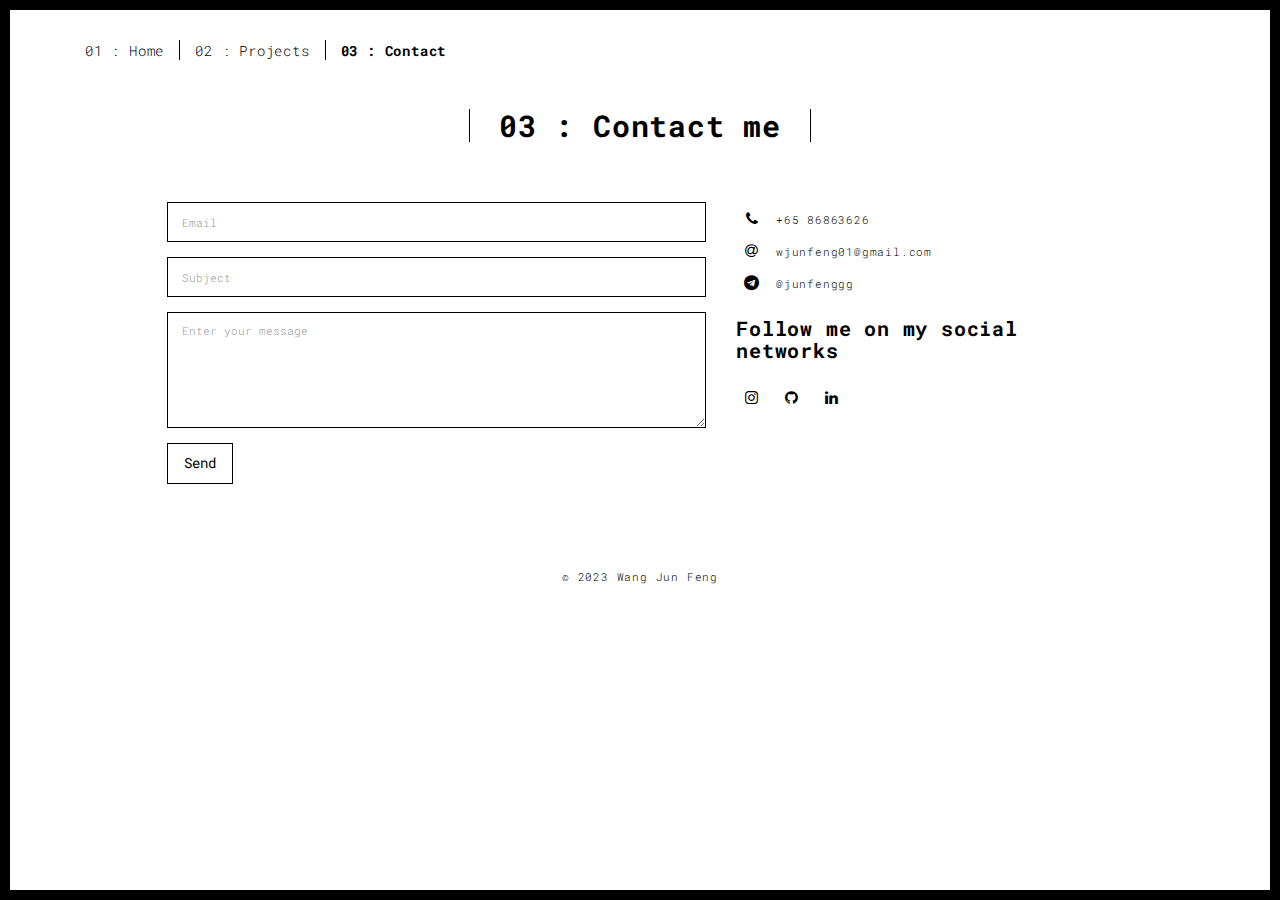
==== commit cda6f6c8: "Update contact.html" ====
--- a/contact.html
+++ b/contact.html
@@ -123,7 +123,7 @@
   <div class="container">
     <div class="row">
       <div class="col-xs-12">
-        <p class="copyright">© 2022 Wang Jun Feng</p>
+        <p class="copyright">© 2023 Wang Jun Feng</p>
       </div>
     </div>
   </div>
